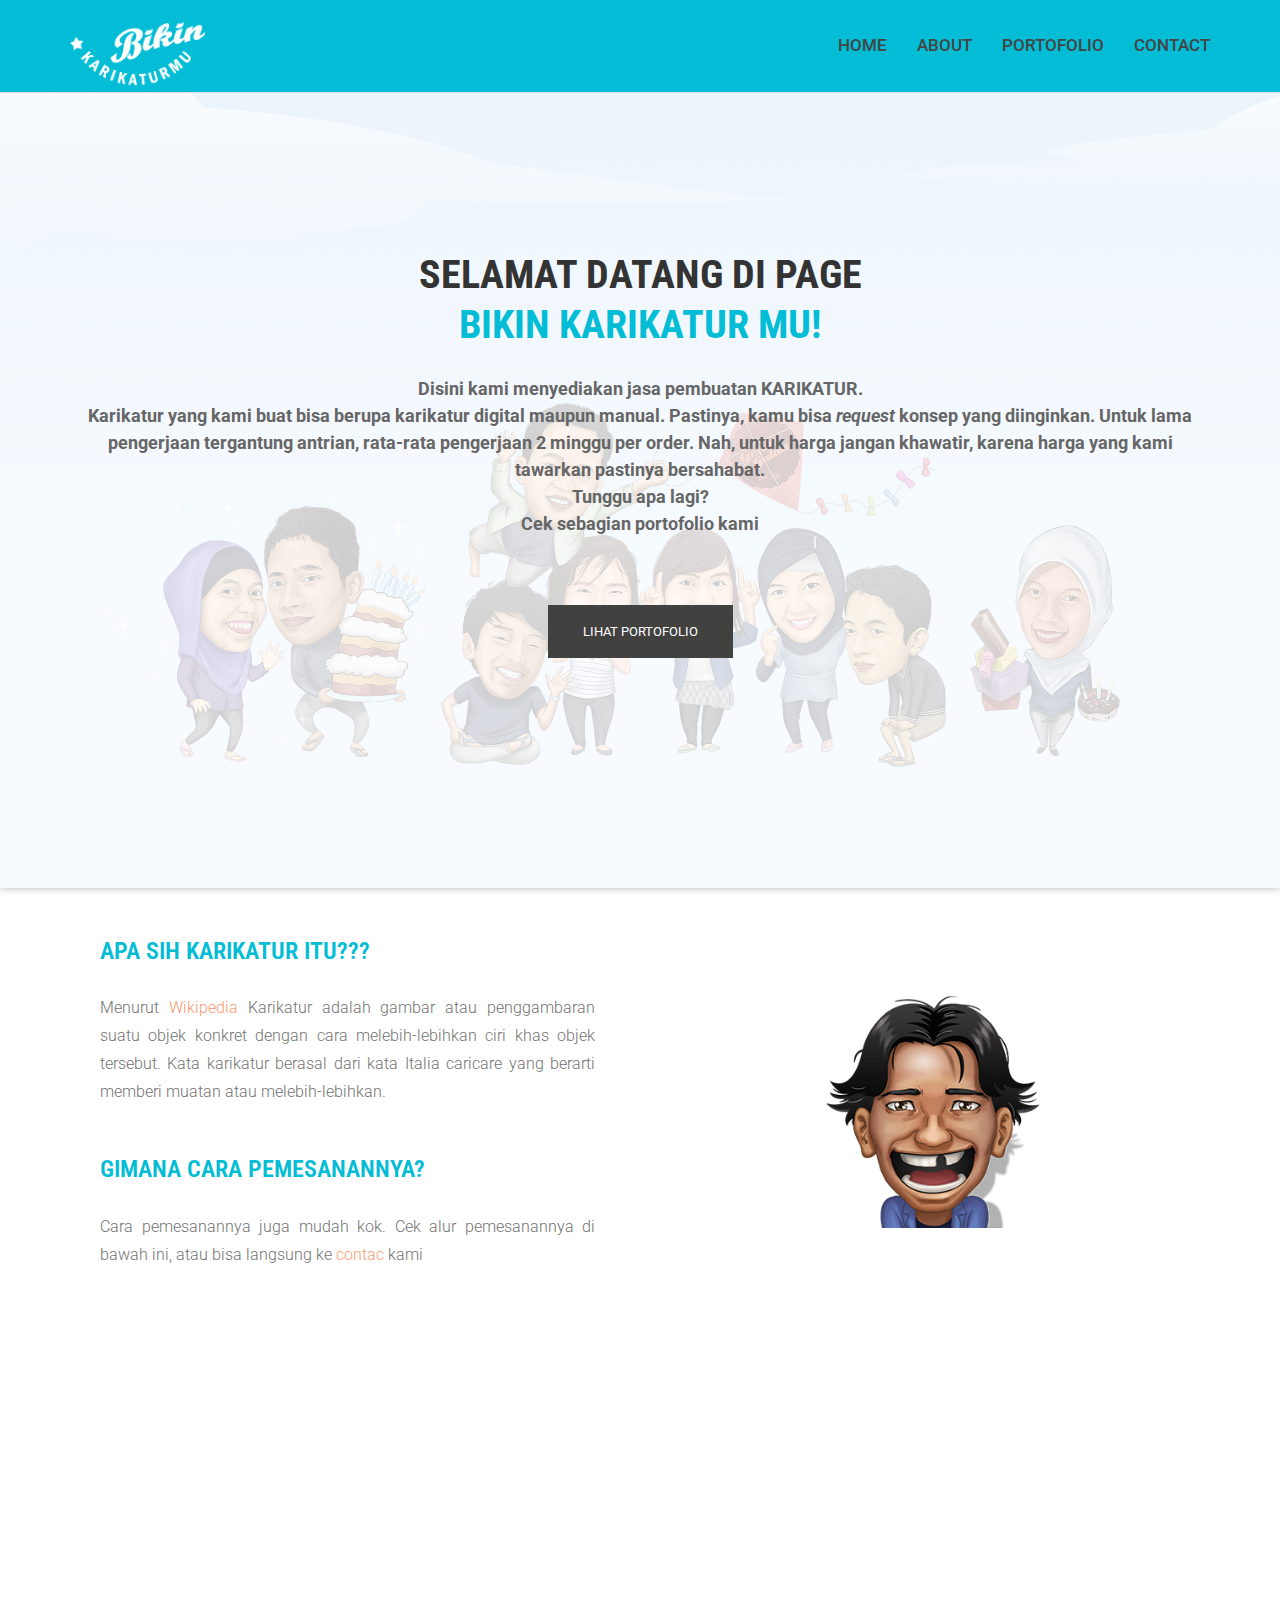
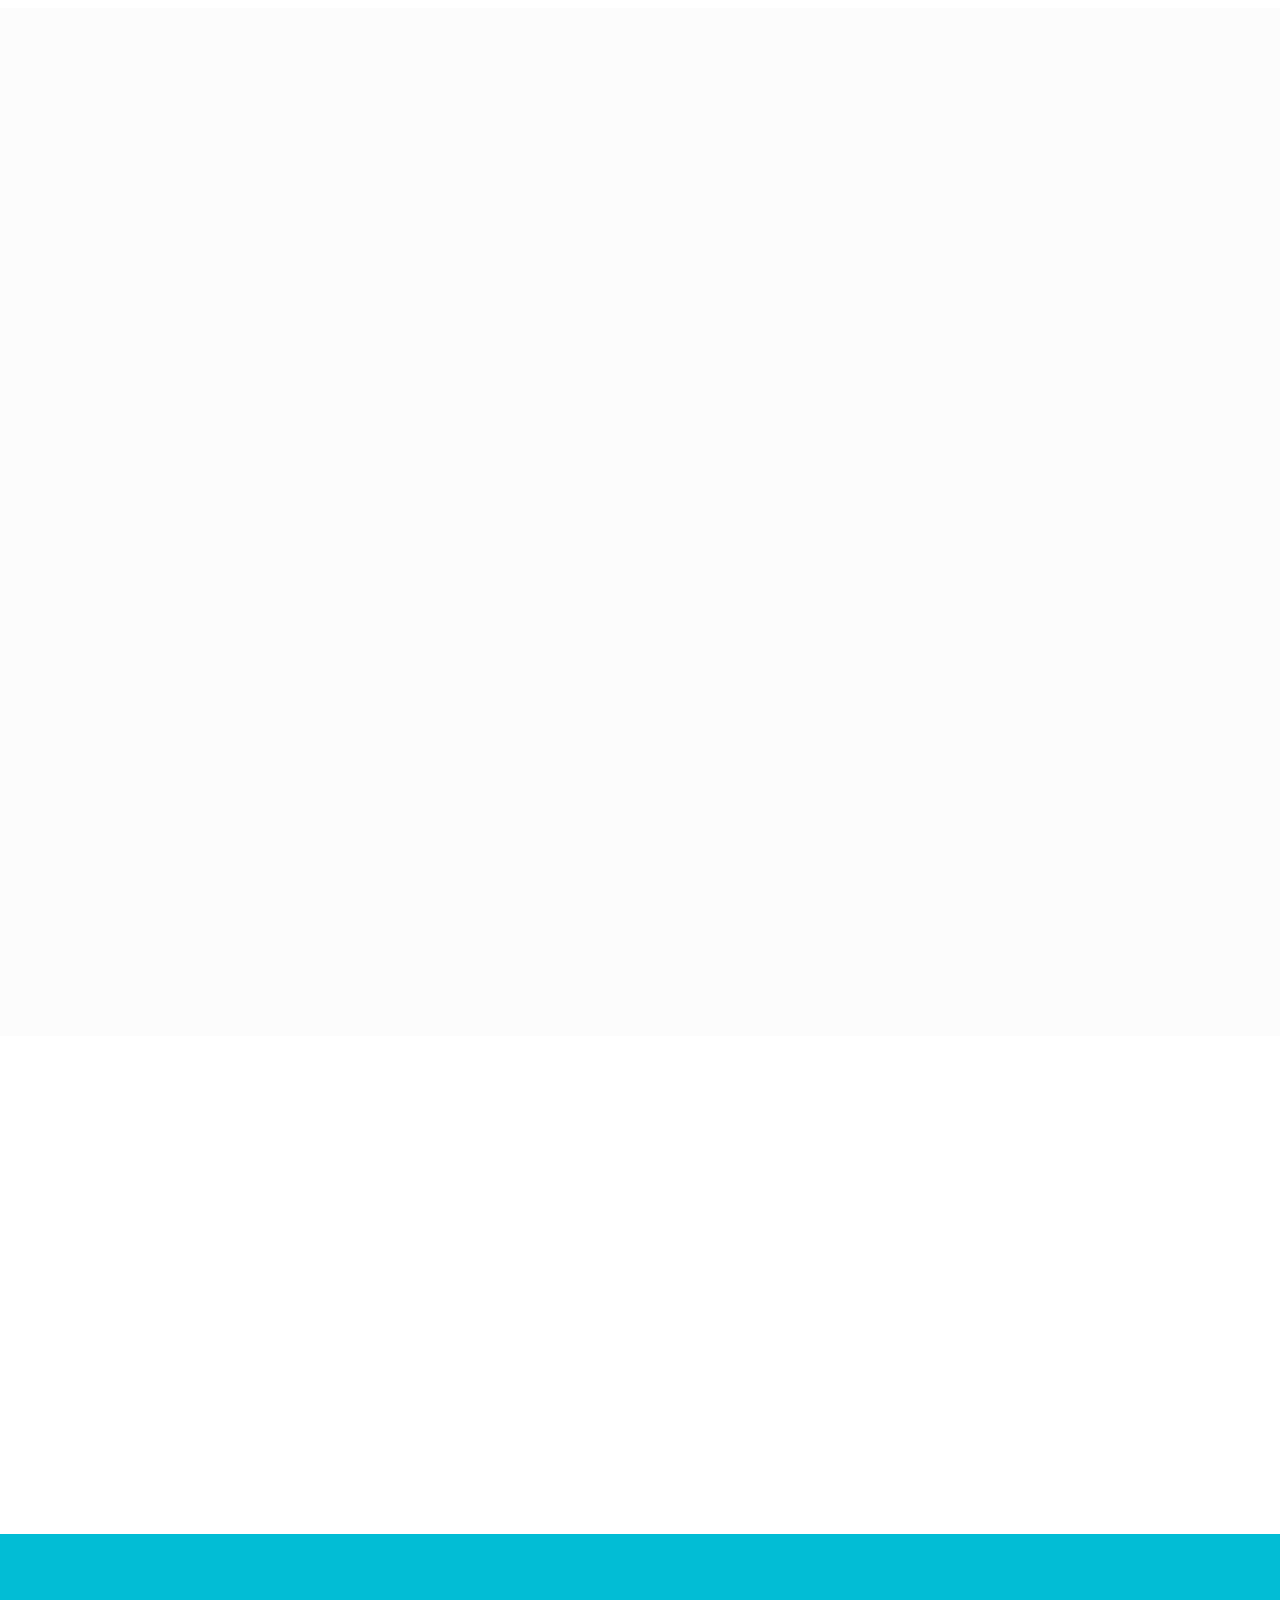
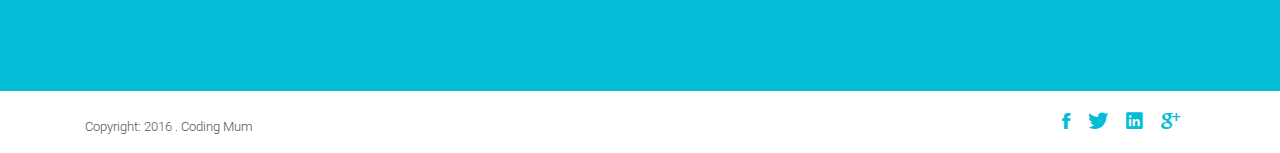
==== index.html @ f16f0b83 "final project" ====
<!DOCTYPE html>
<html class="no-js">

<head>
    <!-- Basic Page Needs
        ================================================== -->
    <meta charset="utf-8">
    <meta http-equiv="Content-Type" content="text/html; charset=utf-8">
    <title>Bikin Karikatur</title>
    <meta name="description" content="">
    <meta name="keywords" content="">
    <meta name="author" content="">
    <!-- Mobile Specific Metas
        ================================================== -->
    <meta name="format-detection" content="telephone=no">
    <meta name="viewport" content="width=device-width, initial-scale=1">

    <!-- Template CSS Files
        ================================================== -->
    <!-- Twitter Bootstrs CSS -->
    <link rel="stylesheet" href="css/bootstrap.min.css">
    <!-- Ionicons Fonts Css -->
    <link rel="stylesheet" href="css/ionicons.min.css">
    <!-- animate css -->
    <link rel="stylesheet" href="css/animate.css">
    <!-- Hero area slider css-->
    <link rel="stylesheet" href="css/slider.css">
    <!-- owl craousel css -->
    <link rel="stylesheet" href="css/owl.carousel.css">
    <link rel="stylesheet" href="css/owl.theme.css">
    <link rel="stylesheet" href="css/jquery.fancybox.css">
    <!-- template main css file -->
    <link rel="stylesheet" href="css/main.css">
    <!-- responsive css -->
    <link rel="stylesheet" href="css/responsive.css">

    <!-- Template Javascript Files
        ================================================== -->
    <!-- modernizr js -->
    <script src="js/vendor/modernizr-2.6.2.min.js"></script>
    <!-- jquery -->
    <script src="js/jquery.min.js"></script>
    <!-- owl carouserl js -->
    <script src="js/owl.carousel.min.js"></script>
    <!-- bootstrap js -->
    <script src="js/bootstrap.min.js"></script>
    <!-- wow js -->
    <script src="js/wow.min.js"></script>
    <!-- slider js -->
    <script src="js/slider.js"></script>
    <script src="js/jquery.fancybox.js"></script>
    <!-- template main js -->
    <script src="js/main.js"></script>
</head>

<body>
    <!--
        ==================================================
        Header Section Start
        ================================================== -->
    <header id="top-bar" class="navbar-fixed-top animated-header">
        <div class="container">

            <div class="navbar-header">

                <!-- responsive nav button -->
                <button type="button" class="navbar-toggle" data-toggle="collapse" data-target=".navbar-collapse">
                    <span class="sr-only">Toggle navigation</span>
                    <span class="icon-bar"></span>
                    <span class="icon-bar"></span>
                    <span class="icon-bar"></span>
                </button>
                <!-- /responsive nav button -->
                <!-- logo -->
                <div class="navbar-brand">
                    <a href="index.html">
                        <img src="images/logo-pth.png" alt="" width="135">
                    </a>
                </div>
                <!-- /logo -->
            </div>
            <!-- main menu -->
            <nav class="collapse navbar-collapse navbar-right" role="navigation">
                <div class="main-menu">
                    <ul class="nav navbar-nav navbar-right">
                        <li><a href="index.html">Home</a></li>
                        <li><a href="about.html">About</a></li>
                        <li><a href="gallery.html">Portofolio</a></li>
                        <li><a href="contact.html">Contact</a></li>
                    </ul>
                </div>
            </nav>
            <!-- /main nav -->
        </div>
    </header>

    <!--
        ==================================================
        Slider Section Start
        ================================================== -->
    <section id="hero-area">
        <div class="container">
            <div class="row">
                <div class="col-md-12 text-center">
                    <div class="block wow fadeInUp" data-wow-delay=".3s">
                        <!-- Slider -->
                        <section class="cd-intro">
                            <h1 class="wow fadeInUp animated cd-headline slide" data-wow-delay=".4s">
                                <span>Selamat Datang di Page </span><br>
                                <span class="cd-words-wrapper">
                                    <b class="is-visible">BIKIN KARIKATUR MU!</b>
                                    
                                </span>
                                </h1>
                        </section>
                        <!-- cd-intro -->
                        <!-- /.slider -->
                        <h2 class="wow fadeInUp animated" data-wow-delay=".6s">
                                  <strong>
                                    Disini kami menyediakan jasa pembuatan KARIKATUR.
                                      <br>
                                      Karikatur yang kami buat bisa berupa karikatur digital maupun manual. Pastinya, kamu bisa <i>request</i> konsep yang diinginkan. Untuk lama pengerjaan tergantung antrian, rata-rata pengerjaan 2 minggu per order. Nah, untuk harga jangan khawatir, karena harga yang kami tawarkan pastinya bersahabat.
                                    <br> 
                                    Tunggu apa lagi? 
                                    <br>
                                    Cek sebagian portofolio kami
                                  </strong>
                                </h2>
                        <a class="btn-lines dark light wow fadeInUp animated smooth-scroll btn btn-default btn-green" data-wow-delay=".9s" href="#works" data-section="#works">Lihat Portofolio</a>
                    </div>
                </div>
            </div>
        </div>
    </section>
    <!--/#main-slider-->
    <!--
            ==================================================
            Slider Section Start
            ================================================== -->
    <section id="about">
        <div class="container">
            <div class="row">
                <div class="col-md-6 col-sm-6">
                    <div class="block wow fadeInLeft" data-wow-delay=".3s" data-wow-duration="500ms">
                        <h2>
                            Apa sih KARIKATUR itu???
                        </h2>
                        <p>
                            Menurut <a href="https://id.wikipedia.org/wiki/Karikatur">Wikipedia</a> Karikatur adalah gambar atau penggambaran suatu objek konkret dengan cara melebih-lebihkan ciri khas objek tersebut. Kata karikatur berasal dari kata Italia caricare yang berarti memberi muatan atau melebih-lebihkan.
                        </p>
                        <br>
                        <h2>
                            Gimana cara pemesanannya?
                        </h2>
                        <p>
                            Cara pemesanannya juga mudah kok. Cek alur pemesanannya di bawah ini, atau bisa langsung ke <a href="contact.html" target="_self"> contac </a>kami
                        </p>
                    </div>
                    <div class="col-sm-12 col-xs-12">
                        <figure class="wow fadeInLeft animated portfolio-item" data-wow-duration="500ms" data-wow-delay="0ms">
                            <div class="img-wrapper">
                                <img src="images/ALUR.jpg" width="1050" class="img-responsive" alt="this is a title">
                                <div class="overlay">
                                    <div class="buttons">
                                        <a rel="" class="fancybox" href="images/alur.png">Perbesar</a>
                                        <a target="_self" href="single-alur.html">Details</a>
                                    </div>
                                </div>
                            </div>

                        </figure>
                    </div>

                    <!--
               =========================
               
               -->
                </div>
                <div class="col-md-6 col-sm-6">
                    <div class="block wow fadeInRight" data-wow-delay=".3s" data-wow-duration="500ms">
                        <img src="images/about/about.jpg" alt="">
                    </div>
                    <div class="block wow fadeInRight" data-wow-delay=".3s" data-wow-duration="500ms">
                        <img src="images/Karikatur%20Irfan.png" alt="">
                    </div>
                </div>
            </div>
        </div>
    </section>
    <!-- /#about -->
    <!--
            ==================================================
            Portfolio Section Start
            ================================================== -->
    <section id="works" class="works">
        <div class="container">
            <div class="section-heading">
                <h1 class="title wow fadeInDown" data-wow-delay=".3s">PORTOFOLIO</h1>
            </div>
            <div class="row">
                <div class="col-sm-4 col-xs-12">
                    <figure class="wow fadeInLeft animated portfolio-item" data-wow-duration="500ms" data-wow-delay="0ms">
                        <div class="img-wrapper">
                            <img src="images/portfolio/item-1.jpg" class="img-responsive" alt="this is a title">
                            <div class="overlay">
                                <div class="buttons">
                                    <a rel="gallery" class="fancybox" href="images/portfolio/item-1.jpg">Perbesar</a>
                                    <a target="_self" href="single-portfolio1.html">Details</a>
                                </div>
                            </div>
                        </div>
                        <figcaption>
                            <h4>
                                Pemesan : <a href="">Budi</a>
                            </h4>
                            <br> Untuk para sahabatku
                        </figcaption>
                    </figure>
                </div>
                <div class="col-sm-4 col-xs-12">
                    <figure class="wow fadeInLeft animated" data-wow-duration="500ms" data-wow-delay="300ms">
                        <div class="img-wrapper">
                            <img src="images/portfolio/item-2.jpg" class="img-responsive" alt="this is a title">
                            <div class="overlay">
                                <div class="buttons">
                                    <a rel="gallery" class="fancybox" href="images/portfolio/item-2.jpg">Perbesar</a>
                                    <a target="_self" href="single-portfolio2.html">Details</a>
                                </div>
                            </div>
                        </div>
                        <figcaption>
                            <h4>
                                Pemesan : <a href=""> Iqbal </a>
                            </h4>
                            <br> Dinner With You
                        </figcaption>
                    </figure>
                </div>
                <div class="col-sm-4 col-xs-12">
                    <figure class="wow fadeInLeft animated" data-wow-duration="500ms" data-wow-delay="300ms">
                        <div class="img-wrapper">
                            <img src="images/portfolio/item-3.jpg" class="img-responsive" alt="">
                            <div class="overlay">
                                <div class="buttons">
                                    <a rel="gallery" class="fancybox" href="images/portfolio/item-3.jpg">Perbesar</a>
                                    <a target="_self" href="single-portfolio3.html">Details</a>
                                </div>
                            </div>
                        </div>
                        <figcaption>
                            <h4>
                                Pemesan : <a href=""> Susanto</a>
                            </h4>
                            <br> Kenangan Kita di Taman Sari
                        </figcaption>
                    </figure>
                </div>
                <div class="col-sm-4 col-xs-12">
                    <figure class="wow fadeInLeft animated" data-wow-duration="500ms" data-wow-delay="600ms">
                        <div class="img-wrapper">
                            <img src="images/portfolio/item-4.jpg" class="img-responsive" alt="">
                            <div class="overlay">
                                <div class="buttons">
                                    <a rel="gallery" class="fancybox" href="images/portfolio/item-4.jpg">Perbesar</a>
                                    <a target="_self" href="single-portfolio4.html">Details</a>
                                </div>
                            </div>
                        </div>
                        <figcaption>
                            <h4>
                                Pemesan : <a href=""> Teti</a>
                            </h4>
                            <br> Hadiah Pernikahan untuk Sahabat ku
                        </figcaption>
                    </figure>
                </div>
                <div class="col-sm-4 col-xs-12">
                    <figure class="wow fadeInLeft animated" data-wow-duration="500ms" data-wow-delay="900ms">
                        <div class="img-wrapper">
                            <img src="images/portfolio/item-5.jpg" class="img-responsive" alt="">
                            <div class="overlay">
                                <div class="buttons">
                                    <a rel="gallery" class="fancybox" href="images/portfolio/item-5.jpg">Perbesar</a>
                                    <a target="_self" href="single-portfolio5.html">Details</a>
                                </div>
                            </div>
                        </div>
                        <figcaption>
                            <h4>
                                Pemesan : <a href=""> Dina</a>
                            </h4>
                            <br> Jalan-jalan
                        </figcaption>
                    </figure>
                </div>
                <div class="col-sm-4 col-xs-12">
                    <figure class="wow fadeInLeft animated" data-wow-duration="500ms" data-wow-delay="1200ms">
                        <div class="img-wrapper">
                            <img src="images/portfolio/item-6.jpg" class="img-responsive" alt="">
                            <div class="overlay">
                                <div class="buttons">
                                    <a rel="gallery" class="fancybox" href="images/portfolio/item-6.jpg">Perbesar</a>
                                    <a target="_self" href="single-portfolio6.html">Details</a>
                                </div>
                            </div>
                        </div>
                        <figcaption>
                            <h4>
                                Pemesan : <a href="">Irfan</a>
                            </h4>
                            <br> Happy 5th Anniversary
                        </figcaption>
                    </figure>
                </div>
            </div>
        </div>
    </section>
    <!-- #works -->
    <!--
            ==================================================
            Portfolio Section Start
            ================================================== -->
    <section id="feature">
        <div class="container">
            <div class="section-heading">
                <h1 class="title wow fadeInDown" data-wow-delay=".3s">Apa yang kamu dapat??</h1>
            </div>
            <div class="row">
                <div class="col-md-4 col-lg-4 col-xs-12">
                    <div class="media wow fadeInUp animated" data-wow-duration="500ms" data-wow-delay="300ms">
                        <div class="media-left">
                            <div class="icon">
                                <i class="ion-images"></i>
                            </div>
                        </div>
                        <div class="media-body">
                            <h4 class="media-heading">SKETSA</h4>
                            <p>Kamu bisa buat karikatur sesuai keinginan mu</p>
                        </div>
                    </div>
                </div>
                <div class="col-md-4 col-lg-4 col-xs-12">
                    <div class="media wow fadeInDown animated" data-wow-duration="500ms" data-wow-delay="600ms">
                        <div class="media-left">
                            <div class="icon">
                                <i class="ion-checkmark"></i>
                            </div>
                        </div>
                        <div class="media-body">
                            <h4 class="media-heading">REVISI</h4>
                            <p>Kamu bisa revisi sebanyak 2x</p>
                        </div>
                    </div>
                </div>
                <div class="col-md-4 col-lg-4 col-xs-12">
                    <div class="media wow fadeInDown animated" data-wow-duration="500ms" data-wow-delay="900ms">
                        <div class="media-left">
                            <div class="icon">
                                <i class="ion-ribbon-b"></i>
                            </div>
                        </div>
                        <div class="media-body">
                            <h4 class="media-heading">Kualitas</h4>
                            <p>Dibuat dengan kualitas terbaik</p>
                        </div>
                    </div>
                </div>
                <div class="col-md-4 col-lg-4 col-xs-12">
                    <div class="media wow fadeInDown animated" data-wow-duration="500ms" data-wow-delay="1200ms">
                        <div class="media-left">
                            <div class="icon">
                                <i class="ion-android-car"></i>
                            </div>
                        </div>
                        <div class="media-body">
                            <h4 class="media-heading">KIRIM</h4>
                            <p>Kami siap unt pengiriman luar kota *by request</p>
                        </div>
                    </div>
                </div>
                <div class="col-md-4 col-lg-4 col-xs-12">
                    <div class="media wow fadeInDown animated" data-wow-duration="500ms" data-wow-delay="1500ms">
                        <div class="media-left">
                            <div class="icon">
                                <i class="ion-social-usd-outline"></i>
                            </div>
                        </div>
                        <div class="media-body">
                            <h4 class="media-heading">Hemat</h4>
                            <p>Kami menawarkan dengan harga yang terjangkau</p>
                        </div>
                    </div>
                </div>
                <div class="col-md-4 col-lg-4 col-xs-12">
                    <div class="media wow fadeInDown animated" data-wow-duration="500ms" data-wow-delay="1800ms">
                        <div class="media-left">
                            <div class="icon">
                                <i class="ion-happy-outline"></i>
                            </div>
                        </div>
                        <div class="media-body">
                            <h4 class="media-heading">HAPPY</h4>
                            <p>Dan, yang jelas kamu bakalan puas dan senang </p>
                        </div>
                    </div>
                </div>
            </div>
        </div>
    </section>
    <!-- /#feature -->

    <!--
            ==================================================
            Call To Action Section Start
            ================================================== -->
    <section id="call-to-action">
        <div class="container">
            <div class="row">
                <div class="col-md-12">
                    <div class="block">
                        <h2 class="title wow fadeInDown" data-wow-delay=".3s" data-wow-duration="500ms">Masih Bingung?</h2>
                        <a href="contact.html" class="btn btn-default btn-contact wow fadeInDown" data-wow-delay=".7s" data-wow-duration="500ms">Hubungi Kami</a>
                    </div>
                </div>
            </div>
        </div>
    </section>
    <!--
            ==================================================
            Footer Section Start
            ================================================== -->
    <footer id="footer">
        <div class="container">
            <div class="col-md-8">
                <p class="copyright">Copyright: <span>2016</span> . Coding Mum </p>
            </div>
            <div class="col-md-4">
                <!-- Social Media -->
                <ul class="social">
                    <li>
                        <a href="#" class="Facebook">
                            <i class="ion-social-facebook"></i>
                        </a>
                    </li>
                    <li>
                        <a href="#" class="Twitter">
                            <i class="ion-social-twitter"></i>
                        </a>
                    </li>
                    <li>
                        <a href="#" class="Linkedin">
                            <i class="ion-social-linkedin"></i>
                        </a>
                    </li>
                    <li>
                        <a href="#" class="Google Plus">
                            <i class="ion-social-googleplus"></i>
                        </a>
                    </li>
                </ul>
            </div>
        </div>
    </footer>
    <!-- /#footer -->

</body>

</html>
---- css/slider.css ----
/* -------------------------------- 

Primary style

-------------------------------- */


.cd-words-wrapper {
  display: inline-block;
  position: relative;
  text-align: left;
}
.cd-words-wrapper b {
  display: inline-block;
  position: absolute;
  white-space: nowrap;
  left: 0;
  top: 0;
}
.cd-words-wrapper b.is-visible {
  position: relative;
}
.no-js .cd-words-wrapper b {
  opacity: 0;
}
.no-js .cd-words-wrapper b.is-visible {
  opacity: 1;
}


xslide 

-------------------------------- */
.cd-headline.slide span {
  display: inline-block;
  padding: .2em 0;
}
.cd-headline.slide .cd-words-wrapper {
  overflow: hidden;
  vertical-align: top;
  width: auto!important;
}
.cd-headline.slide b {
  opacity: 0;
  top: .2em;
}
.cd-headline.slide b.is-visible {
  top: 0;
  opacity: 1;
  -webkit-animation: slide-in 0.6s;
  -moz-animation: slide-in 0.6s;
  animation: slide-in 0.6s;
}
.cd-headline.slide b.is-hidden {
  -webkit-animation: slide-out 0.6s;
  -moz-animation: slide-out 0.6s;
  animation: slide-out 0.6s;
}

@-webkit-keyframes slide-in {
  0% {
    opacity: 0;
    -webkit-transform: translateY(-100%);
  }
  60% {
    opacity: 1;
    -webkit-transform: translateY(20%);
  }
  100% {
    opacity: 1;
    -webkit-transform: translateY(0);
  }
}
@-moz-keyframes slide-in {
  0% {
    opacity: 0;
    -moz-transform: translateY(-100%);
  }
  60% {
    opacity: 1;
    -moz-transform: translateY(20%);
  }
  100% {
    opacity: 1;
    -moz-transform: translateY(0);
  }
}
@keyframes slide-in {
  0% {
    opacity: 0;
    -webkit-transform: translateY(-100%);
    -moz-transform: translateY(-100%);
    -ms-transform: translateY(-100%);
    -o-transform: translateY(-100%);
    transform: translateY(-100%);
  }
  60% {
    opacity: 1;
    -webkit-transform: translateY(20%);
    -moz-transform: translateY(20%);
    -ms-transform: translateY(20%);
    -o-transform: translateY(20%);
    transform: translateY(20%);
  }
  100% {
    opacity: 1;
    -webkit-transform: translateY(0);
    -moz-transform: translateY(0);
    -ms-transform: translateY(0);
    -o-transform: translateY(0);
    transform: translateY(0);
  }
}
@-webkit-keyframes slide-out {
  0% {
    opacity: 1;
    -webkit-transform: translateY(0);
  }
  60% {
    opacity: 0;
    -webkit-transform: translateY(120%);
  }
  100% {
    opacity: 0;
    -webkit-transform: translateY(100%);
  }
}
@-moz-keyframes slide-out {
  0% {
    opacity: 1;
    -moz-transform: translateY(0);
  }
  60% {
    opacity: 0;
    -moz-transform: translateY(120%);
  }
  100% {
    opacity: 0;
    -moz-transform: translateY(100%);
  }
}
@keyframes slide-out {
  0% {
    opacity: 1;
    -webkit-transform: translateY(0);
    -moz-transform: translateY(0);
    -ms-transform: translateY(0);
    -o-transform: translateY(0);
    transform: translateY(0);
  }
  60% {
    opacity: 0;
    -webkit-transform: translateY(120%);
    -moz-transform: translateY(120%);
    -ms-transform: translateY(120%);
    -o-transform: translateY(120%);
    transform: translateY(120%);
  }
  100% {
    opacity: 0;
    -webkit-transform: translateY(100%);
    -moz-transform: translateY(100%);
    -ms-transform: translateY(100%);
    -o-transform: translateY(100%);
    transform: translateY(100%);
  }
}
/* --------------------------------
---- css/main.css ----
@import url(http://fonts.googleapis.com/css?family=Roboto:400,300,100,500,700);
@import url(http://fonts.googleapis.com/css?family=Roboto+Condensed:400,300,700);
@import url(http://fonts.googleapis.com/css?family=Glegoo);
body {
    font-family: 'Roboto', sans-serif;
}

h1,
h2,
h3,
h4,
h5,
h6 {
    font-family: 'Roboto Condensed', sans-serif;
}

p {
    text-align: justify;
    font-family: 'Roboto', sans-serif;
    line-height: 22px;
    font-size: 16px;
    font-weight: 300;
}

.portfolio-content p {
    text-align: center;
}

ul {
    padding-left: 0;
}

ul li {
    list-style: none;
}

h2 {
    font-size: 26px;
}

a:hover {
    text-decoration: none;
}

.section-heading {
    text-align: center;
    margin-bottom: 65px;
}

.section-heading p {
    font-size: 14px;
    font-weight: 300;
    color: #727272;
    line-height: 20px;
}

.title {
    font-size: 30px;
    line-height: 1.1;
    font-weight: 300;
    color: #333;
    text-transform: uppercase;
    margin-bottom: 20px;
    color: #02bdd5;
}

.subtitle {
    font-size: 24px;
    font-weight: 600;
    margin-bottom: 18px;
    text-transform: uppercase;
    color: #02bdd5;
}

.subtitle-des {
    color: #727272;
    font-size: 14px;
    margin-bottom: 35px;
    font-weight: 300;
}

.pages {
    padding: 80px 0 40px;
}

.moduler {
    padding: 140px 0;
}

.navbar-default .navbar-nav > li > a:hover {
    color: #02bdd5;
}

.navbar.navbar-default {
    border: 0;
    border-radius: 0;
    margin-bottom: 0;
}

.navbar.navbar-default .navbar-toggle {
    margin-top: 32px;
}

.navbar-header .navbar-brand {
    padding: 2px 0;
}

.navbar-header .navbar-brand a {
    height: auto;
    display: inline-block;
    margin-bottom: 5px;
}

.navbar-inverse .navbar-toggle:focus,
.navbar-inverse .navbar-toggle {
    background: #444;
}

#top-bar {
    background: #02bdd5;
    color: #fff;
    -webkit-transition: all 0.2s ease-out 0s;
    transition: all 0.2s ease-out 0s;
    padding: 20px 0;
    -webkit-box-shadow: 0 0 3px 0 rgba(0, 0, 0, 0.1);
    box-shadow: 0 0 3px 0 rgba(0, 0, 0, 0.1);
    border-bottom: 1px solid #dedede;
}

#top-bar .navbar-nav > li > a:hover {
    background: transparent;
}

#top-bar.animated-header {
    padding: 20px 0;
    background: #02bdd5;
    box-shadow: none;
}

#top-bar .main-menu li > a {
    color: #444;
}

#top-bar .main-menu li {
    position: relative;
}

#top-bar .main-menu li a {
    font-size: 17px;
    font-weight: 500;
    border-bottom: 2px solid transparent;
    -webkit-transition: .3s all;
    -o-transition: .3s all;
    transition: .3s all;
    text-transform: uppercase;
}

#top-bar .main-menu li a:hover {
    /*color: #02bdd5;*/
    color: #fff;
}

.navbar-custom .nav li > a {
    position: relative;
    color: #000;
}

#hero-area {
    background: url('../images/slide.jpg') no-repeat 50%;
    background-size: cover;
    background-attachment: fixed;
    padding: 230px 0;
    color: #fff;
    box-shadow: 0 0 8px rgba(0, 0, 0, 0.3);
    position: relative;
}

#hero-area:before {
    content: '';
    z-index: 9;
    background: rgba(255, 255, 255, 0.78);
    position: absolute;
    top: 0;
    left: 0;
    right: 0;
    bottom: 0;
}

#hero-area .block {
    position: relative;
    z-index: 999;
}

#hero-area h1 {
    font-size: 40px;
    line-height: 50px;
    color: #333;
    font-weight: 700;
    margin-bottom: 15px;
    text-transform: uppercase;
}

#hero-area h2 {
    font-size: 18px;
    font-weight: 300;
    margin-bottom: 38px;
    line-height: 27px;
    color: #666;
    font-family: 'Roboto', sans-serif;
    margin-top: 25px;
}

#hero-area .btn {
    background: #414140;
    border: none;
    color: #fff;
    padding: 20px 35px;
    margin-top: 30px;
    font-size: 16px;
    font-size: 13px;
    line-height: 1em;
    text-transform: uppercase;
    letter-spacing: normal;
    border-radius: 0;
}

#call-to-action {
    background: #02bdd5;
    background-size: cover;
    background-attachment: fixed;
    padding: 10px 0;
    text-align: center;
    position: relative;
    color: #fff;
}

#call-to-action .block {
    position: relative;
    z-index: 99;
    color: #fff;
}

#call-to-action .block h2 {
    margin-bottom: 15px;
    color: #fff;
}

#call-to-action .block p {
    font-size: 15px;
    font-weight: 300;
    font-family: 'Roboto', sans-serif;
    margin-top: 20px;
}

#call-to-action .block .btn-contact {
    background: #fff;
    border: none;
    color: #02bdd5;
    padding: 16px 35px;
    margin-top: 20px;
    font-size: 12px;
    letter-spacing: 2px;
    text-transform: uppercase;
    border-radius: 0;
}

#call-to-action .block .btn-contact i {
    margin-right: 10px;
}

#about {
    padding: 10px 0;
}

#about .block {
    padding: 20px 30px 0 30px;
}

#about .block h2 {
    font-size: 24px;
    font-weight: 600;
    margin-bottom: 30px;
    text-transform: uppercase;
    color: #02bdd5;
}

#about .block p {
    text-align: justify;
    color: #727272;
    font-size: 16px;
    line-height: 28px;
    margin-bottom: 3 5px;
}

#about .block img {
    max-width: 100%;
}

.works {
    padding: 10px 0;
    background: #FCFCFC;
}

.works .block {
    position: relative;
    z-index: 99;
}

.works .block:hover .img-overly .overly {
    opacity: 1;
}

.works .block h4 {
    padding: 20px 15px;
    margin-top: 0;
    color: #666;
}

.works .block .img-overly {
    position: relative;
    background: rgba(0, 0, 0, 0.85);
}

.works .block .img-overly img {
    border-radius: 0;
}

.works .block .img-overly .overly {
    background: rgba(57, 181, 74, 0.9);
    position: absolute;
    top: 0;
    right: 0;
    left: 0;
    bottom: 0;
    opacity: 0;
    -webkit-transition: .3s all;
    -o-transition: .3s all;
    transition: .3s all;
}

.works .block .img-overly .overly a {
    position: absolute;
    top: 45%;
    left: 22%;
}

.works .block .img-overly .overly a i {
    font-size: 30px;
    color: #fff;
}

figure {
    background: #fff;
    margin-bottom: 45px;
    box-shadow: 0 2px 5px 0 rgba(0, 0, 0, 0.04), 0 2px 10px 0 rgba(0, 0, 0, 0.06);
}

figure .img-wrapper {
    position: relative;
    overflow: hidden;
}

figure img {
    -webkit-transform: scale3d(1, 1, 1);
    transform: scale3d(1, 1, 1);
    -webkit-transition: -webkit-transform 400ms;
    transition: transform 400ms;
}

figure:hover img {
    -webkit-transform: scale3d(1.2, 1.2, 1);
    transform: scale3d(1.2, 1.2, 1);
}

figure:hover .overlay {
    opacity: 1;
}

figure:hover .overlay .buttons a {
    -webkit-transform: scale3d(1, 1, 1);
    transform: scale3d(1, 1, 1);
}

figure .overlay {
    position: absolute;
    top: 0;
    left: 0;
    right: 0;
    bottom: 0;
    padding: 10px;
    text-align: center;
    background: rgba(0, 0, 0, 0.7);
    opacity: 0;
    -webkit-transition: opacity 400ms;
    transition: opacity 400ms;
}

figure .overlay a {
    display: inline-block;
    color: #fff;
    padding: 10px 23px;
    line-height: 1;
    border: 1px solid #fff;
    border-radius: 0px;
    margin: 4px;
    -webkit-transform: scale3d(0, 0, 0);
    transform: scale3d(0, 0, 0);
    -webkit-transition: all 400ms;
    transition: all 400ms;
}

figure .overlay a:hover {
    text-decoration: none;
}

figure .overlay:hover a {
    -webkit-transform: scale3d(1, 1, 1);
    transform: scale3d(1, 1, 1);
}

figure .buttons {
    position: absolute;
    top: 45%;
    left: 24%;
}

figure figcaption {
    padding: 20px 25px;
    margin-top: 0;
    color: #666;
}

figure figcaption h4 {
    margin: 0;
    color: #02bdd5;
}


/*
figure figcaption h4 a {
    color: #02bdd5;
}
*/

figure figcaption p {
    font-size: 14px;
    margin-bottom: 0;
    margin-top: 5px;
}

#feature {
    padding: 20px 0;
}

#feature .media {
    margin: 0px 0 70px 0;
}

#feature .media .media-left {
    padding-right: 25px;
}

#feature h3 {
    color: #000;
    font-size: 18px;
    text-transform: uppercase;
    text-align: center;
    margin-bottom: 20px;
    margin: 0px 0px 15px;
    font-weight: 400;
}

#feature p {
    line-height: 25px;
    font-size: 14px;
    color: #777777;
}

#feature .icon {
    text-decoration: none;
    color: #fff;
    background-color: #02bdd5;
    height: 100px;
    text-align: center;
    width: 100px;
    font-size: 50px;
    line-height: 100px;
    overflow: hidden;
    -webkit-border-radius: 50%;
    -moz-border-radius: 50%;
    -ms-border-radius: 50%;
    -o-border-radius: 50%;
    text-shadow: #00a4ba 1px 1px, #00a4ba 2px 2px, #00a4ba 3px 3px, #00a4ba 4px 4px, #00a4ba 5px 5px, #00a4ba 6px 6px, #00a4ba 7px 7px, #00a4ba 8px 8px, #00a4ba 9px 9px, #00a4ba 10px 10px, #00a4ba 11px 11px, #00a4ba 12px 12px, #00a4ba 13px 13px, #00a4ba 14px 14px, #00a4ba 15px 15px, #00a4ba 16px 16px, #00a4ba 17px 17px, #00a4ba 18px 18px, #00a4ba 19px 19px, #00a4ba 20px 20px, #00a4ba 21px 21px, #00a4ba 22px 22px, #00a4ba 23px 23px, #00a4ba 24px 24px, #00a4ba 25px 25px, #00a4ba 26px 26px, #00a4ba 27px 27px, #00a4ba 28px 28px, #00a4ba 29px 29px, #00a4ba 30px 30px, #00a4ba 31px 31px, #00a4ba 32px 32px, #00a4ba 33px 33px, #00a4ba 34px 34px, #00a4ba 35px 35px, #00a4ba 36px 36px, #00a4ba 37px 37px, #00a4ba 38px 38px, #00a4ba 39px 39px, #00a4ba 40px 40px, #00a4ba 41px 41px, #00a4ba 42px 42px, #00a4ba 43px 43px, #00a4ba 44px 44px, #00a4ba 45px 45px, #00a4ba 46px 46px, #00a4ba 47px 47px, #00a4ba 48px 48px, #00a4ba 49px 49px, #00a4ba 50px 50px, #00a4ba 51px 51px, #00a4ba 52px 52px, #00a4ba 53px 53px, #00a4ba 54px 54px, #00a4ba 55px 55px, #00a4ba 56px 56px, #00a4ba 57px 57px, #00a4ba 58px 58px, #00a4ba 59px 59px, #00a4ba 60px 60px, #00a4ba 61px 61px, #00a4ba 62px 62px, #00a4ba 63px 63px, #00a4ba 64px 64px, #00a4ba 65px 65px, #00a4ba 66px 66px, #00a4ba 67px 67px, #00a4ba 68px 68px, #00a4ba 69px 69px, #00a4ba 70px 70px, #00a4ba 71px 71px, #00a4ba 72px 72px, #00a4ba 73px 73px, #00a4ba 74px 74px, #00a4ba 75px 75px, #00a4ba 76px 76px, #00a4ba 77px 77px, #00a4ba 78px 78px, #00a4ba 79px 79px, #00a4ba 80px 80px, #00a4ba 81px 81px, #00a4ba 82px 82px, #00a4ba 83px 83px, #00a4ba 84px 84px, #00a4ba 85px 85px, #00a4ba 86px 86px, #00a4ba 87px 87px, #00a4ba 88px 88px, #00a4ba 89px 89px, #00a4ba 90px 90px, #00a4ba 91px 91px, #00a4ba 92px 92px, #00a4ba 93px 93px, #00a4ba 94px 94px, #00a4ba 95px 95px, #00a4ba 96px 96px, #00a4ba 97px 97px, #00a4ba 98px 98px, #00a4ba 99px 99px, #00a4ba 100px 100px;
}

#contact-section {
    padding: 90px 0;
}

#contact-section .contact-form {
    margin-top: 42px;
}

#contact-section .contact-form .btn-send {
    margin-top: 35px;
    color: #fff;
    outline: none;
    background: #02bdd5;
}

#contact-section .contact-form .btn-send:hover {
    border: 1px solid #02bdd5;
}

#contact-section input {
    display: block;
    height: 40px;
    padding: 6px 12px;
    font-size: 13px;
    line-height: 1.428571429;
    background-color: #fff;
    background-image: none;
    border: 1px solid #ccc;
    border-radius: 4px;
    -webkit-box-shadow: inset 0 1px 1px rgba(0, 0, 0, 0.075);
    box-shadow: inset 0 1px 1px rgba(0, 0, 0, 0.075);
    -webkit-transition: border-color ease-in-out 0.15s, box-shadow ease-in-out 0.15s;
    -o-transition: border-color ease-in-out 0.15s, box-shadow ease-in-out 0.15s;
    transition: border-color ease-in-out 0.15s, box-shadow ease-in-out 0.15s;
    border-radius: 1px;
    border: 1px solid rgba(111, 121, 122, 0.3);
    box-shadow: none;
    -webkit-box-shadow: none;
}

#contact-section textarea {
    display: block;
    border-radius: 0;
    width: 100%;
    padding: 6px 12px;
    font-size: 14px;
    line-height: 1.42857143;
    color: #555555;
    background-color: #ffffff;
    background-image: none;
    border: 1px solid #cccccc;
    box-shadow: none;
    -webkit-transition: border-color ease-in-out 0.15s, box-shadow ease-in-out 0.15s;
    -o-transition: border-color ease-in-out 0.15s, box-shadow ease-in-out 0.15s;
    transition: border-color ease-in-out 0.15s, box-shadow ease-in-out 0.15s;
}

#contact-section .address,
#contact-section .email,
#contact-section .phone {
    text-align: center;
    background: #F7F7F7;
    padding: 20px 0 40px 0;
    margin-bottom: 20px;
}

#contact-section .address i,
#contact-section .email i,
#contact-section .phone i {
    font-size: 45px;
    color: #02bdd5;
}

#contact-section .address h5,
#contact-section .email h5,
#contact-section .phone h5 {
    font-size: 16px;
    line-height: 1.4;
}

#contact-section .address-details {
    padding-top: 70px;
}

#map-canvas {
    width: 100%;
    height: 350px;
    background-color: #CCC;
}

#footer {
    background: #fff;
    padding: 15px 0;
    color: #555;
}

#footer .copyright {
    font-size: 13px;
    margin-bottom: 0;
    margin-top: 10px;
}

#footer .copyright a {
    color: #02bdd5;
}

#footer .social {
    text-align: right;
    margin-bottom: 0;
}

#footer .social li {
    display: inline-block;
    margin-right: 15px;
}

#footer .social li a {
    font-size: 22px;
    color: #02bdd5;
}

.cd-headline.slide .cd-words-wrapper {
    color: #02bdd5;
}

ul.social-icons {
    height: auto;
    overflow: hidden;
    list-style: none !important;
    margin-bottom: 10px;
}

ul.social-icons li {
    float: none;
    display: inline-block;
    height: 36px;
}

#copyright a:hover,
#copyright nav .menu li a:hover {
    color: #e4e4e4!important;
}

#copyright a,
#copyright a:hover {
    text-decoration: none;
}

.global-page-header {
    background-attachment: fixed;
    background-size: cover;
    padding: 120px 0 25px 0;
    position: relative;
    /*
    background: #02bdd5; */
    color: #fff;
}

.global-page-header h2 {
    font-size: 42px;
    font-weight: bold;
    color: #000;
    text-transform: uppercase;
}

.global-page-header .breadcrumb {
    background: none;
    font-size: 16px;
    padding: 8px 0;
}

.global-page-header .breadcrumb .active {
    /*color: #fff;*/
    color: #000;
}

.global-page-header .breadcrumb li a {
    /*color: #fff;*/
    color: #000;
}

.global-page-header .block {
    position: relative;
    z-index: 99;
    text-align: center;
}

#product-showcase-banner {
    padding-top: 160px;
}

#product-showcase-banner .block {
    padding: 20px 0 20px 50px;
}

#product-showcase-banner .block h2 {
    font-size: 40px;
    color: #02bdd5;
    margin-bottom: 20px;
    margin-top: 0;
}

#product-showcase-banner .block p {
    color: #666;
    line-height: 25px;
}

#product-showcase-banner .block .buttons {
    margin-top: 25px;
}

#product-showcase-banner .block .buttons .btn {
    color: #fff;
    border: none;
    padding: 12px 40px;
    -webkit-transition: .2s all;
    -o-transition: .2s all;
    transition: .2s all;
    letter-spacing: 2px;
    font-size: 15px;
}

#product-showcase-banner .block .buttons .btn-demo {
    background: #5abd4f;
    margin-right: 8px;
    border-bottom: 3px solid #429E38;
}

#product-showcase-banner .block .buttons .btn-demo:hover {
    background: #429E38;
}

#product-showcase-banner .block .buttons .btn-buy {
    background: #00AEDA;
    border-bottom: 3px solid #0190B5;
}

#product-showcase-banner .block .buttons .btn-buy:hover {
    background: #0190B5;
}

#product-showcase-banner .block .buttons .btn-buy span {
    margin-right: 8px;
    font-weight: bold;
}

#product-description {
    padding-top: 80px;
}

#product-description .block {
    height: 400px;
    overflow: hidden;
    margin-top: 35px;
    border-bottom: 1px solid #dedede;
    padding-top: 30px;
    position: relative;
    webkit-transform: translateZ(0);
    -moz-transform: translateZ(0);
    -ms-transform: translateZ(0);
    -o-transform: translateZ(0);
    transform: translateZ(0);
}

#product-description .block:hover img {
    -webkit-transform: translateY(20px);
    -moz-transform: translateY(20px);
    -ms-transform: translateY(20px);
    -o-transform: translateY(20px);
    transform: translateY(20px);
}

#product-description .block img {
    position: absolute;
    top: 10px;
    left: 0;
    -webkit-transform: translateY(60px);
    -moz-transform: translateY(60px);
    -ms-transform: translateY(60px);
    -o-transform: translateY(60px);
    transform: translateY(60px);
    -webkit-transition: -webkit-transform 0.35s cubic-bezier(0.645, 0.045, 0.355, 1);
    -moz-transition: -moz-transform 0.35s cubic-bezier(0.645, 0.045, 0.355, 1);
    -o-transition: -o-transform 0.35s cubic-bezier(0.645, 0.045, 0.355, 1);
    transition: transform 0.35s cubic-bezier(0.645, 0.045, 0.355, 1);
}

#product-description .block .content {
    width: 60%;
    padding-top: 70px;
}

#product-description .block .content h3 {
    font-size: 32px;
    color: #5c5c5c;
}

#product-description .block .content p {
    color: #787f8c;
    line-height: 25px;
}

#related-items {
    padding: 60px 0 110px;
}

#related-items .title {
    border-bottom: 1px solid #dedede;
    padding: 10px 0;
    margin: 5px 15px 30px 15px;
    text-align: left;
    color: #777;
}

#related-items .product-details {
    margin-bottom: 0;
}

#related-items .block {
    position: relative;
    background: #fff;
    margin-bottom: 45px;
    box-shadow: 0 0px 1px rgba(0, 0, 0, 0.14);
}

#related-items .block:hover .img-overly .overly {
    opacity: 1;
}

#related-items .block h4 {
    padding: 20px 15px;
    margin-top: 0;
    color: #666;
}

#related-items .block h4 span {
    float: right;
    color: #02bdd5;
}

#related-items .block .img-overly {
    position: relative;
    background: rgba(0, 0, 0, 0.85);
}

#related-items .block .img-overly img {
    border-radius: 0;
}

#related-items .block .img-overly .overly {
    background: rgba(57, 181, 74, 0.9);
    position: absolute;
    top: 0;
    right: 0;
    left: 0;
    bottom: 0;
    opacity: 0;
    -webkit-transition: .3s all;
    -o-transition: .3s all;
    transition: .3s all;
}

#related-items .block .img-overly .overly a {
    position: absolute;
    top: 45%;
    left: 45%;
}

#related-items .block .img-overly .overly a i {
    font-size: 30px;
    color: #fff;
}

.service-page .service-parts .block {
    margin-bottom: 40px;
    text-align: center;
}

.service-page .service-parts .block i {
    font-size: 35px;
    color: #02bdd5;
}

.service-page .service-parts .block p {
    padding: 0 8px;
    font-size: 14px;
    color: #777;
    line-height: 1.7;
}

.works.service-page figure .buttons {
    position: absolute;
    top: 45%;
    left: 13%;
}

#clients {
    padding: 30px 0 60px;
}

#clients .owl-carousel .owl-item img {
    display: block;
    width: 100%;
    -webkit-transform-style: preserve-3d;
}

#clients .owl-carousel .owl-item {
    margin-right: 10px;
}

.works-fit {
    padding: 40px 0;
}

.works-fit figure .buttons {
    left: 14%;
}

.fancybox-close {
    background: url("../images/icons/close.png") no-repeat scroll 0 0 transparent;
    height: 50px;
    right: 0;
    top: 0;
    width: 50px;
}

.fancybox-next span {
    background: url("../images/icons/right.png") no-repeat scroll center center #009ee3;
    height: 50px;
    width: 50px;
    right: 0;
}

.fancybox-prev span {
    background: url("../images/icons/left.png") no-repeat scroll center center #009ee3;
    height: 50px;
    width: 50px;
    left: 0;
}

.fancybox-title h3 {
    font-size: 15px;
    margin: 0;
}

.fancybox-title {
    padding: 15px 8px;
}

.wrapper_404 h1 {
    font-size: 200px;
    color: #02bdd5;
    line-height: 1;
}

.wrapper_404 h2 {
    font-size: 50px;
    margin-top: 0;
}

.wrapper_404 .btn-home {
    background: #414141;
    border: none;
    color: #fff;
    padding: 20px 35px;
    margin-top: 10px;
    font-size: 16px;
    font-size: 13px;
    line-height: 1em;
    text-transform: uppercase;
    letter-spacing: normal;
    border-radius: 0;
}

.company-description {
    margin-top: 80px;
}

.company-description .block h3 {
    margin-top: 0;
}

.company-description .block p {
    color: #727272;
}

#team {
    margin: 50px 0;
    text-align: center;
}

.team-member .team_designation {
    font-size: 13px;
    text-align: center;
}

.team-member h3 {
    color: #02bdd5;
    margin-bottom: 0;
    font-size: 20px;
}

.team-member p {
    font-size: 14px;
    text-align: center;
}

.team-member .social-icons a {
    background: #02bdd5;
    color: #fff;
    padding: 4px 8px;
    display: inline-block;
    font-size: 15px;
}

.team-member .social-icons .facebook {
    padding: 4px 12px;
}

.about-feature {
    margin-top: 50px;
}

.about-feature .block {
    color: #fff;
    width: 33.33%;
    padding: 5%;
    float: left;
}

.about-feature .block p {
    font-weight: 300;
}

.about-feature .about-feature-1 {
    background: #02bdd5;
}

.about-feature .about-feature-2 {
    background: #00B0C7;
}

.about-feature .about-feature-3 {
    background: #00A6BB;
}

#blog-full-width {
    padding: 40px 0 80px;
}

article {
    padding: 30px 0;
}

.blog-content h2 {
    font-family: 'Roboto', sans-serif;
}

.blog-content h2 a {
    color: #444;
    font-weight: 400;
    font-size: 30px;
}

.blog-content .blog-meta {
    color: #9a9a9a;
    font-weight: 300;
    margin-bottom: 25px;
}

.blog-content .blog-meta span:after {
    content: '/';
    padding: 0 3px 0 6px;
}

.blog-content .blog-meta a {
    color: #acacac;
}

.blog-content .blog-meta p {
    margin-top: 20px;
}

.blog-content .btn-details {
    color: #02bdd5;
    padding: 0;
    background: #02bdd5;
    color: #fff;
    padding: 8px 18px;
    border-radius: 0;
    margin-top: 15px;
    border: 1px solid #fff;
    box-shadow: 0px 0px 0px 1px #02bdd5;
}

.blog-post-image {
    margin-top: 30px;
}

.sidebar {
    padding-top: 60px;
}

.sidebar .widget {
    margin-bottom: 40px;
    padding: 15px;
    border: 1px solid #dedede;
}

.sidebar .widget h3 {
    margin-top: 8px;
}

.sidebar .search input.form-control {
    border-right: 0;
    border-radius: 0;
    box-shadow: inset 0 0px 0px rgba(0, 0, 0, 0.075);
}

.sidebar .search button {
    border-left: 0;
}

.sidebar .search button:hover {
    background: transparent;
}

.sidebar .author .author-img img {
    width: 90px;
    border-radius: 100%;
    margin-top: -40px;
    border: 3px solid #fff;
}

.sidebar .author .author-bio p {
    font-size: 14px;
    color: #888;
}

.sidebar .categories ul li {
    border-bottom: 1px solid #f0f0f0;
    padding: 10px 0;
    list-style: none;
}

.sidebar .categories ul li span.badge {
    float: right;
    background: transparent;
    color: #444;
    border: 1px solid #dedede;
    border-radius: 0;
}

.sidebar .categories ul li a {
    color: #555;
}

.sidebar .categories ul li:last-child {
    border-bottom: none;
}

.sidebar .recent-post ul li {
    margin: 20px 0;
}

.sidebar .recent-post ul li a {
    color: #555;
    font-size: 15px;
}

.sidebar .recent-post ul li a:hover {
    color: #02bdd5;
}

.sidebar .recent-post time {
    font-weight: 300;
    color: #999;
    font-size: 12px;
}

.gallery {
    padding: 100px;
}

.gallery figure .buttons {
    left: 40%;
}

.portfolio-meta span {
    margin: 5px 10px;
    font-weight: 300;
}

.portfolio-meta span a {
    color: #fff;
}

.portfolio-single {
    padding: 10px 0 20px;
}

.portfolio-single .portfolio-content {
    padding: 10px 0;
    text-align: center;
}

.single-post {
    padding: 80px 0 20px;
}

.single-post .post-content {
    padding: 40px 0;
    text-align: center;
}

.single-post .post-content ol li,
.single-post .post-content ul li {
    color: #666;
}

.single-post .media {
    border: 1px solid #dedede;
    padding: 30px 20px;
}

.single-post .media .media-body a {
    color: #02bdd5;
    font-size: 12px;
}

.single-post .media .media {
    border: none;
}

.single-post .comments {
    margin-top: 40px;
}

.single-post .post-comment {
    margin-top: 40px;
}

.single-post .post-comment h3 {
    margin-bottom: 15px;
}

.single-post .post-comment .form-control {
    box-shadow: none;
    border-radius: 0;
}

.single-post .post-comment .btn-send {
    background: #02bdd5;
    color: #fff;
    border-radius: 0;
}

.social-share li {
    display: inline-block;
    margin: 3px 1px;
}

.social-share a {
    font-size: 20px;
    color: #fff;
    background: #02bdd5;
    padding: 4px 10px;
    display: inline-block;
}

.navbar-toggle .icon-bar {
    background: #fff;
}

.navbar-toggle {
    background: #000;
}

.dropdown-menu > ul {
    list-style: none;
    padding: 15px;
    margin-left: auto;
    margin-right: auto;
    margin-bottom: 0;
    margin-top: -5px;
    background: #fff;
    background-color: rgba(0, 0, 0, 0.95);
    box-shadow: 0 2px 0.09px rgba(0, 0, 0, 0.15);
}

.nav .open > a,
.nav .open > a:focus {
    background-color: transparent;
}

#top-bar .dropdown-menu > ul > li > a {
    display: block;
    font-size: 13px;
    font-weight: 400;
    line-height: normal;
    text-decoration: none;
    padding: 8px 0;
    color: #fff;
    border-bottom: 1px solid rgba(0, 0, 0, 0.1);
}

#wow fadeInUp animated h2 {
    text-align: right;
}

a {
    color: #f89a71;
}

.block h3 {
    color: #02bdd5;
}

img.center {
    display: block;
    margin-left: auto;
    margin-right: auto;
}
---- css/responsive.css ----
/* Responsive styles
================================================== */
/* Large Devices, Wide Screens */
@media (min-width: 1200px) {
  /* Dropdown animation */
  .navbar-nav .dropdown-menu,
  .navbar-nav .dropdown.megamenu div.dropdown-menu {
    background: none;
    border: 0;
    box-shadow: none;
    display: block;
    opacity: 0;
    z-index: 1;
    visibility: hidden;
    -webkit-transform: scale(0.8);
    -moz-transform: scale(0.8);
    -ms-transform: scale(0.8);
    -o-transform: scale(0.8);
    transform: scale(0.8);
    -webkit-transition: visibility 500ms, opacity 500ms, -webkit-transform 500ms cubic-bezier(0.43, 0.26, 0.11, 0.99);
    -moz-transition: visibility 500ms, opacity 500ms, -moz-transform 500ms cubic-bezier(0.43, 0.26, 0.11, 0.99);
    -o-transition: visibility 500ms, opacity 500ms, -o-transform 500ms cubic-bezier(0.43, 0.26, 0.11, 0.99);
    -ms-transition: visibility 500ms, opacity 500ms, -ms-transform 500ms cubic-bezier(0.43, 0.26, 0.11, 0.99);
    transition: visibility 500ms, opacity 500ms, transform 500ms cubic-bezier(0.43, 0.26, 0.11, 0.99);
  }
  .navbar-nav .dropdown:hover div.dropdown-menu,
  .navbar-nav .dropdown.megamenu:hover div.dropdown-menu {
    opacity: 1;
    visibility: visible;
    color: #777;
    -webkit-transform: scale(1);
    -moz-transform: scale(1);
    -ms-transform: scale(1);
    -o-transform: scale(1);
    transform: scale(1);
  }
  .navbar-nav .dropdown-backdrop {
    visibility: hidden;
  }
}
/*		Tablet Layout: 768px.
		Gutters: 24px.
		Outer margins: 28px.
		Inherits styles from: Default Layout.
-----------------------------------------------------------------
cols    1     2      3      4      5      6      7      8
px      68    160    252    344    436    528    620    712    */
/*		Mobile Layout: 320px.
		Gutters: 24px.
		Outer margins: 34px.
		Inherits styles from: Default Layout.
---------------------------------------------
cols    1     2      3
px      68    160    252    */
@media only screen and (max-width: 767px) {
  .title {
    font-size: 40px;
  }
  .navbar-header .navbar-brand a {
    padding: 6px 8px;
  }
  #hero-area {
    padding: 140px 0;
  }
  #hero-area .btn {
    margin-top: 8px;
  }
  #about {
    padding: 70px 0;
  }
  #about .block {
    padding: 0;
  }
  figure .buttons {
    left: 16%;
  }
  #feature .media {
    margin: 0px 0px 35px;
  }
  #footer .copyright {
    text-align: center;
  }
  #footer .social {
    text-align: center;
  }
  .dropdown-menu > ul > li > a {
    display: block;
    font-size: 14px;
    font-weight: 400;
    line-height: normal;
    text-decoration: none;
    padding: 15px;
    color: #333;
    border-bottom: 1px solid rgba(0, 0, 0, 0.1);
  }
  .dropdown-menu > ul {
    list-style: none;
    padding: 0 15px;
    margin-left: auto;
    margin-right: auto;
    margin-bottom: 0;
    margin-top: -5px;
    background: #fff;
    background-color: rgba(255, 255, 255, 0.95);
    box-shadow: 0 2px 0.09px rgba(0, 0, 0, 0.15);
  }
  .navbar-collapse {
    background: #333333;
  }
  #top-bar .main-menu li > a {
    color: #fff;
    padding: 21px 10px;
    background: transparent;
  }
  #top-bar .dropdown-menu > ul {
    list-style: none;
    padding: 0 15px;
    margin-left: auto;
    margin-right: auto;
    margin-bottom: 0;
    margin-top: -5px;
    background: #fff;
    background-color: rgba(255, 255, 255, 0.95);
    box-shadow: 0 2px 0.09px rgba(0, 0, 0, 0.15);
  }
  #top-bar .dropdown-menu > ul > li > a {
    display: block;
    font-size: 14px;
    font-weight: 400;
    line-height: normal;
    text-decoration: none;
    padding: 15px;
    color: #333;
    border-bottom: 1px solid rgba(0, 0, 0, 0.1);
  }
}
/*		Wide Mobile Layout: 480px.
		Gutters: 24px.
		Outer margins: 22px.
		Inherits styles from: Default Layout, Mobile Layout.
------------------------------------------------------------
cols    1     2      3      4      5
px      68    160    252    344    436    */
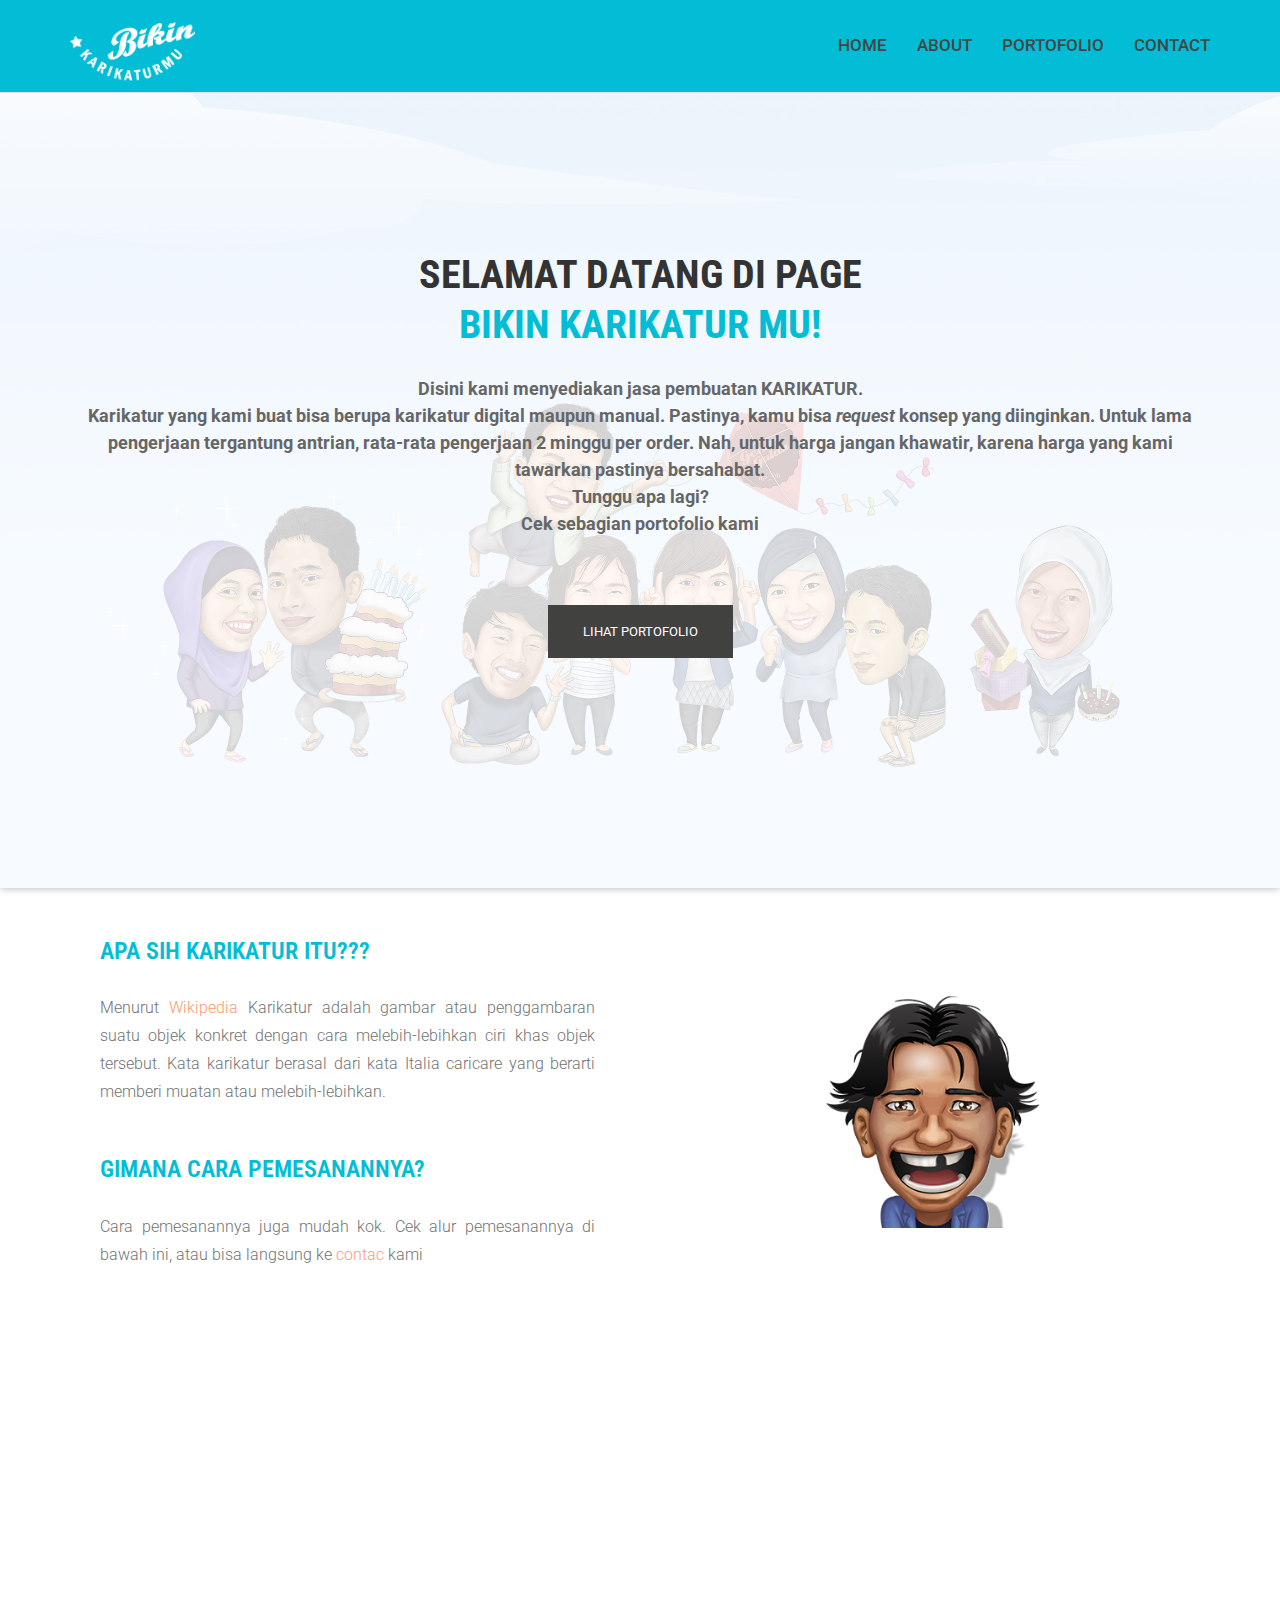
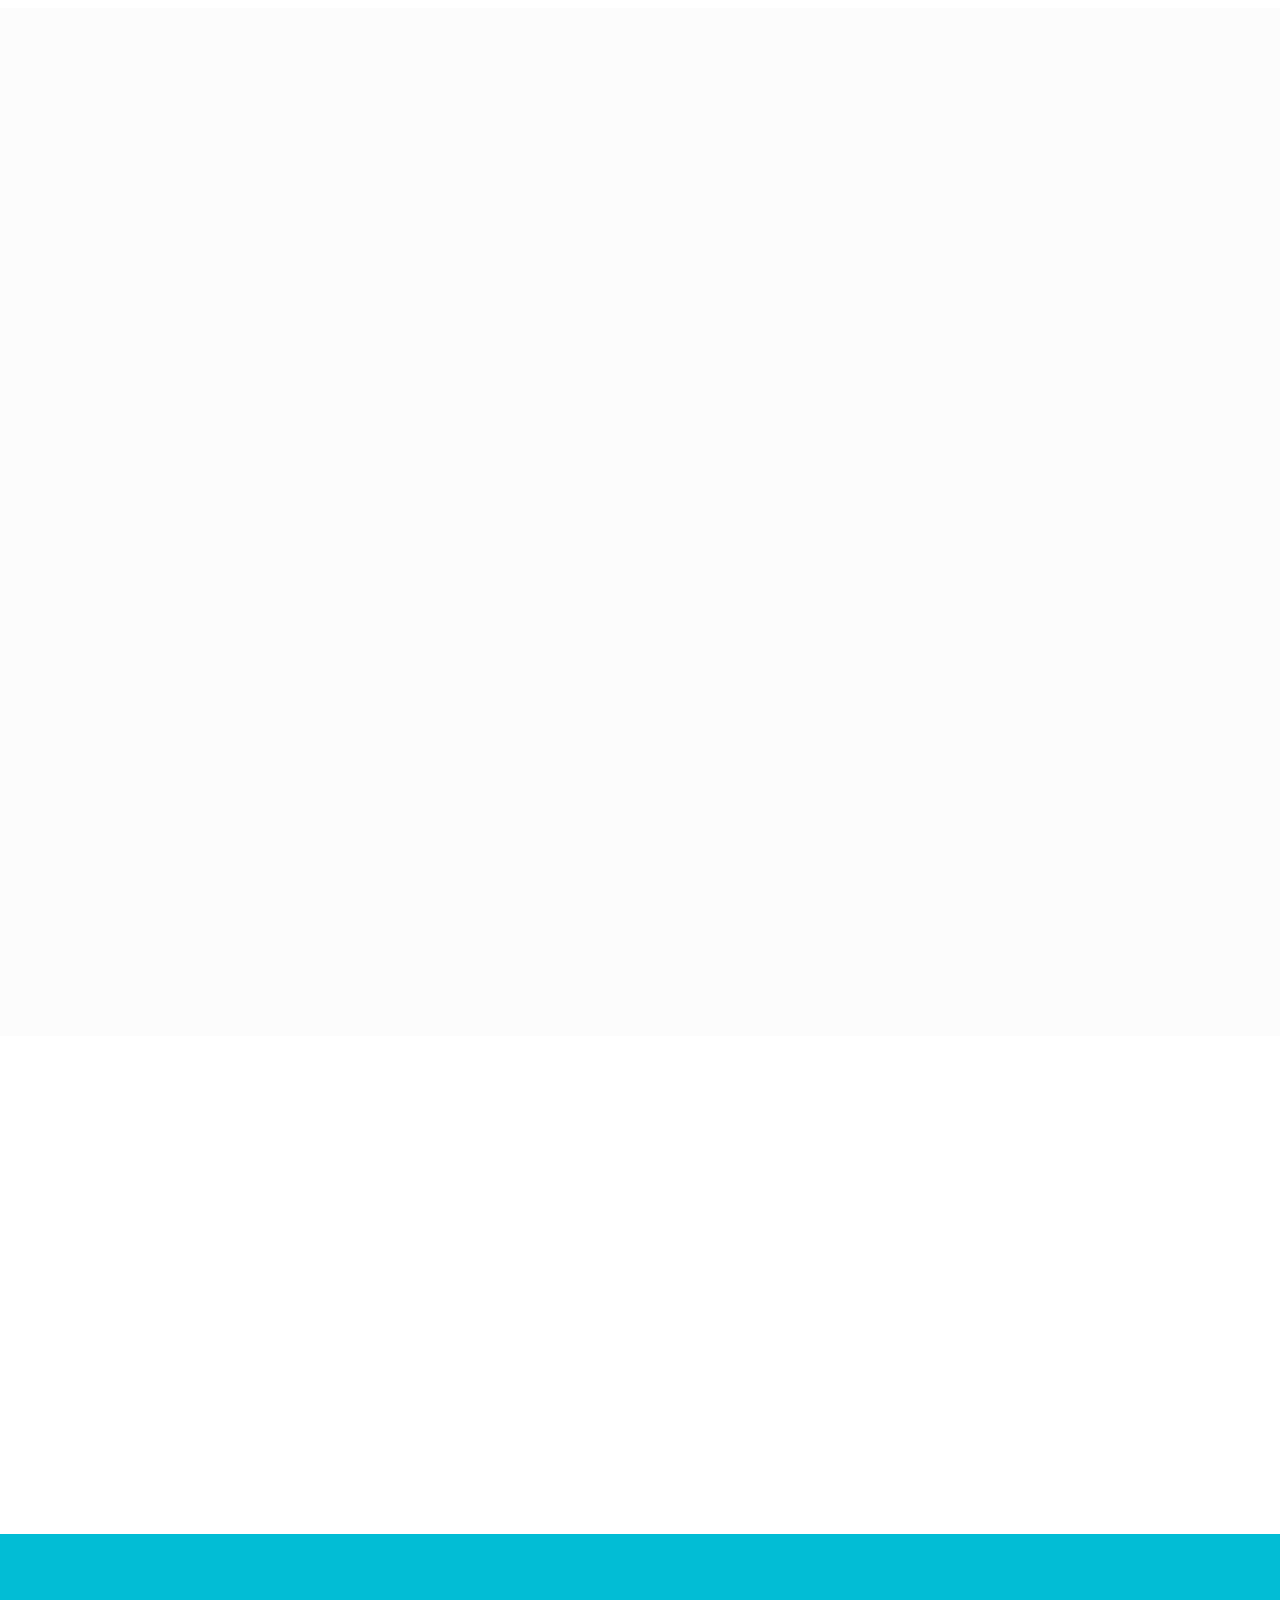
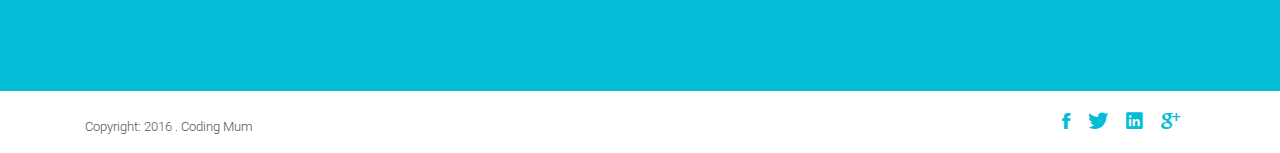
==== commit cc9d96a8: "resize logo" ====
--- a/index.html
+++ b/index.html
@@ -74,7 +74,7 @@
                 <!-- logo -->
                 <div class="navbar-brand">
                     <a href="index.html">
-                        <img src="images/logo-pth.png" alt="" width="135">
+                        <img src="images/logo-pth.png" alt="" width="125">
                     </a>
                 </div>
                 <!-- /logo -->
--- a/css/main.css
+++ b/css/main.css
@@ -40,6 +40,7 @@
 
 a:hover {
     text-decoration: none;
+    
 }
 
 .section-heading {
@@ -223,6 +224,7 @@
     letter-spacing: normal;
     border-radius: 0;
 }
+
 
 #call-to-action {
     background: #02bdd5;
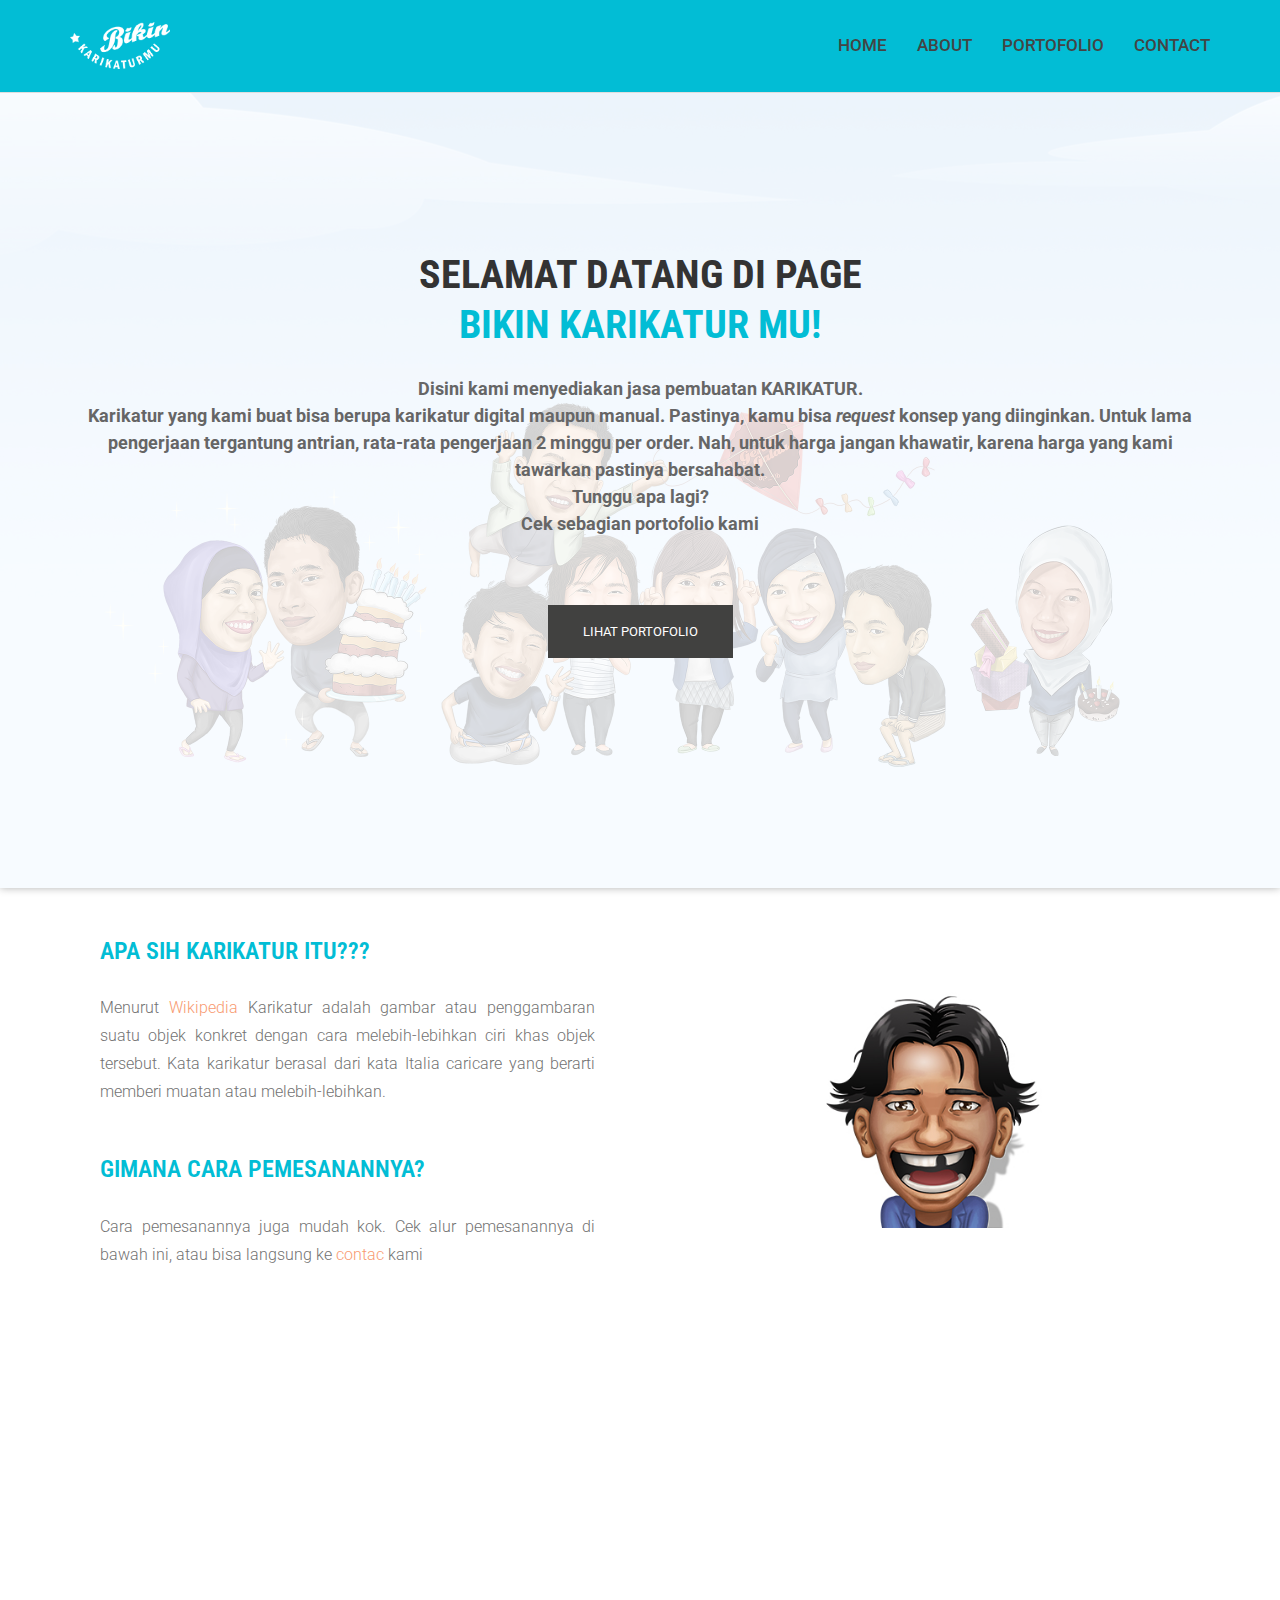
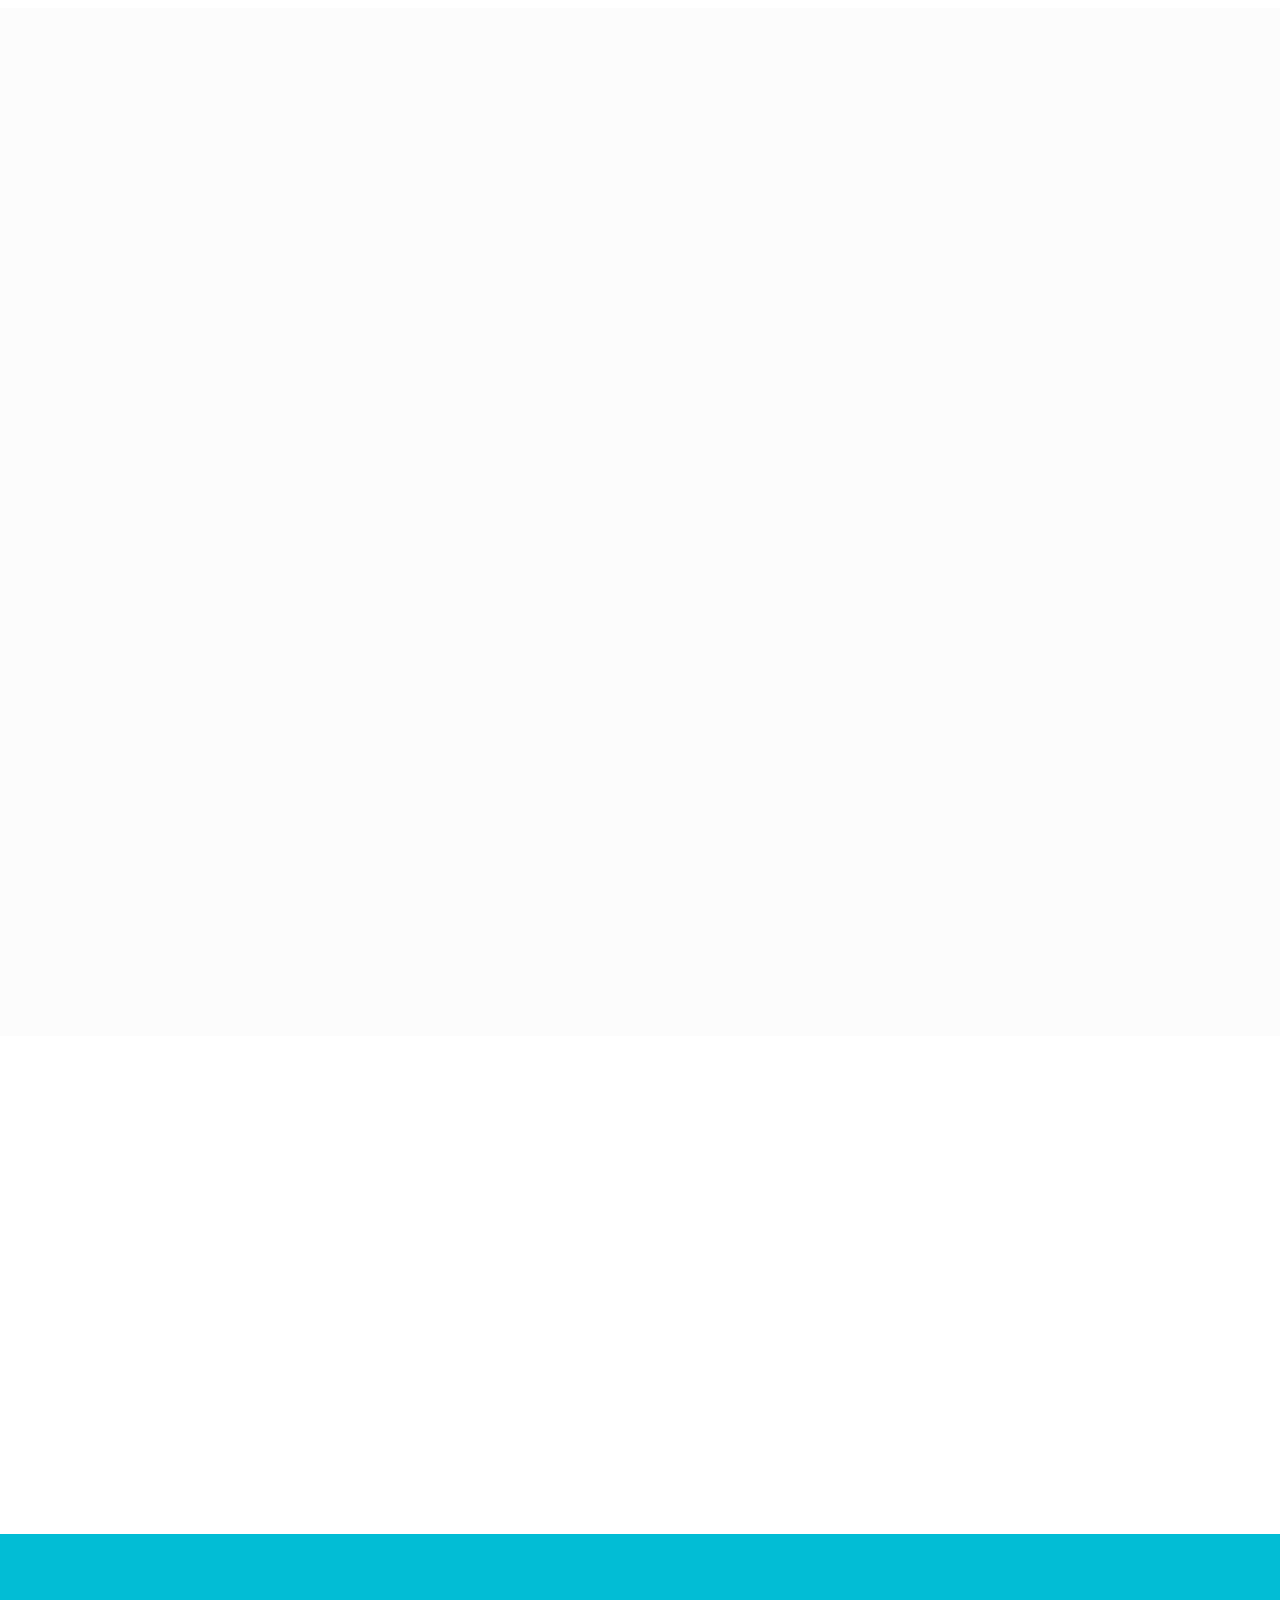
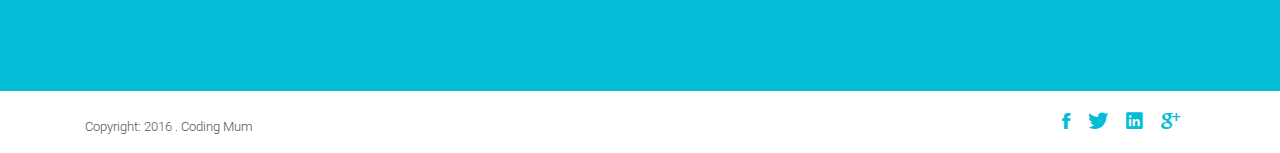
==== commit 9e01361c: "resize logo lagi" ====
--- a/index.html
+++ b/index.html
@@ -74,7 +74,7 @@
                 <!-- logo -->
                 <div class="navbar-brand">
                     <a href="index.html">
-                        <img src="images/logo-pth.png" alt="" width="125">
+                        <img src="images/logo-pth.png" alt="" width="100">
                     </a>
                 </div>
                 <!-- /logo -->
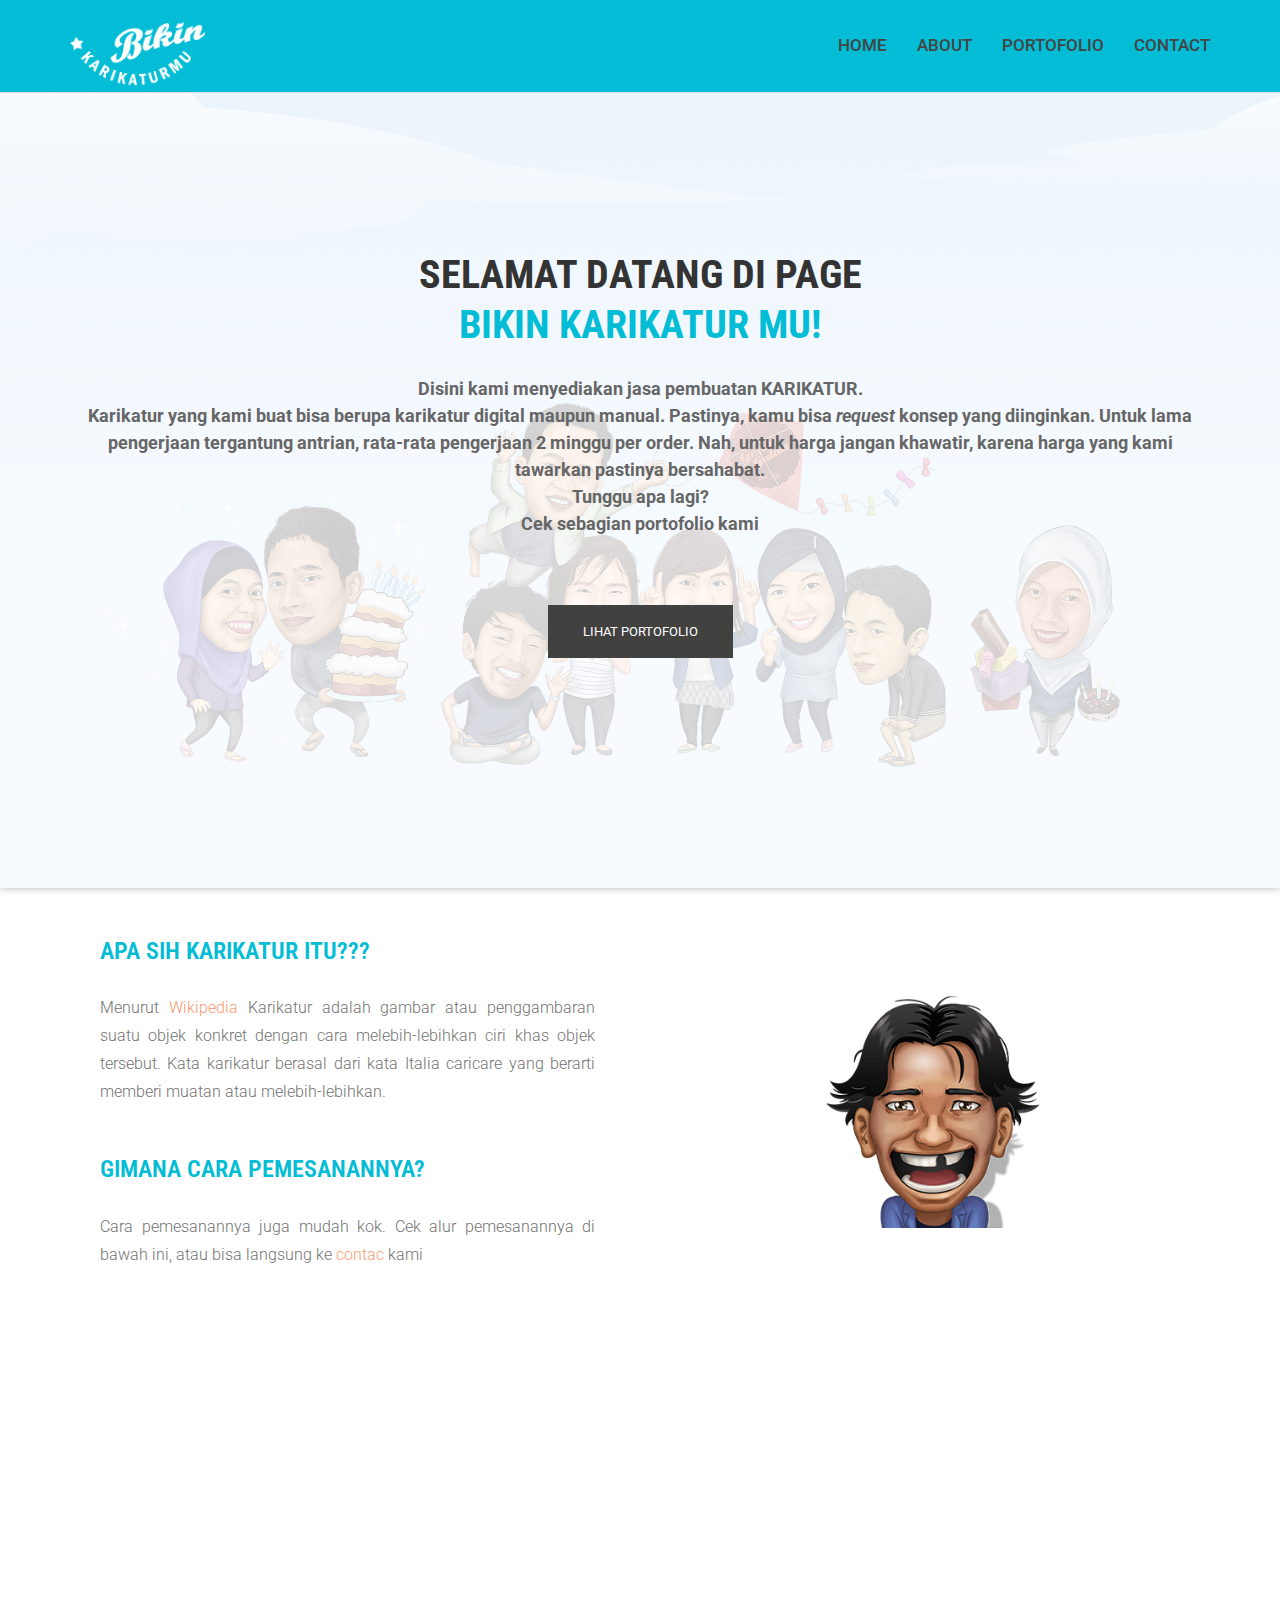
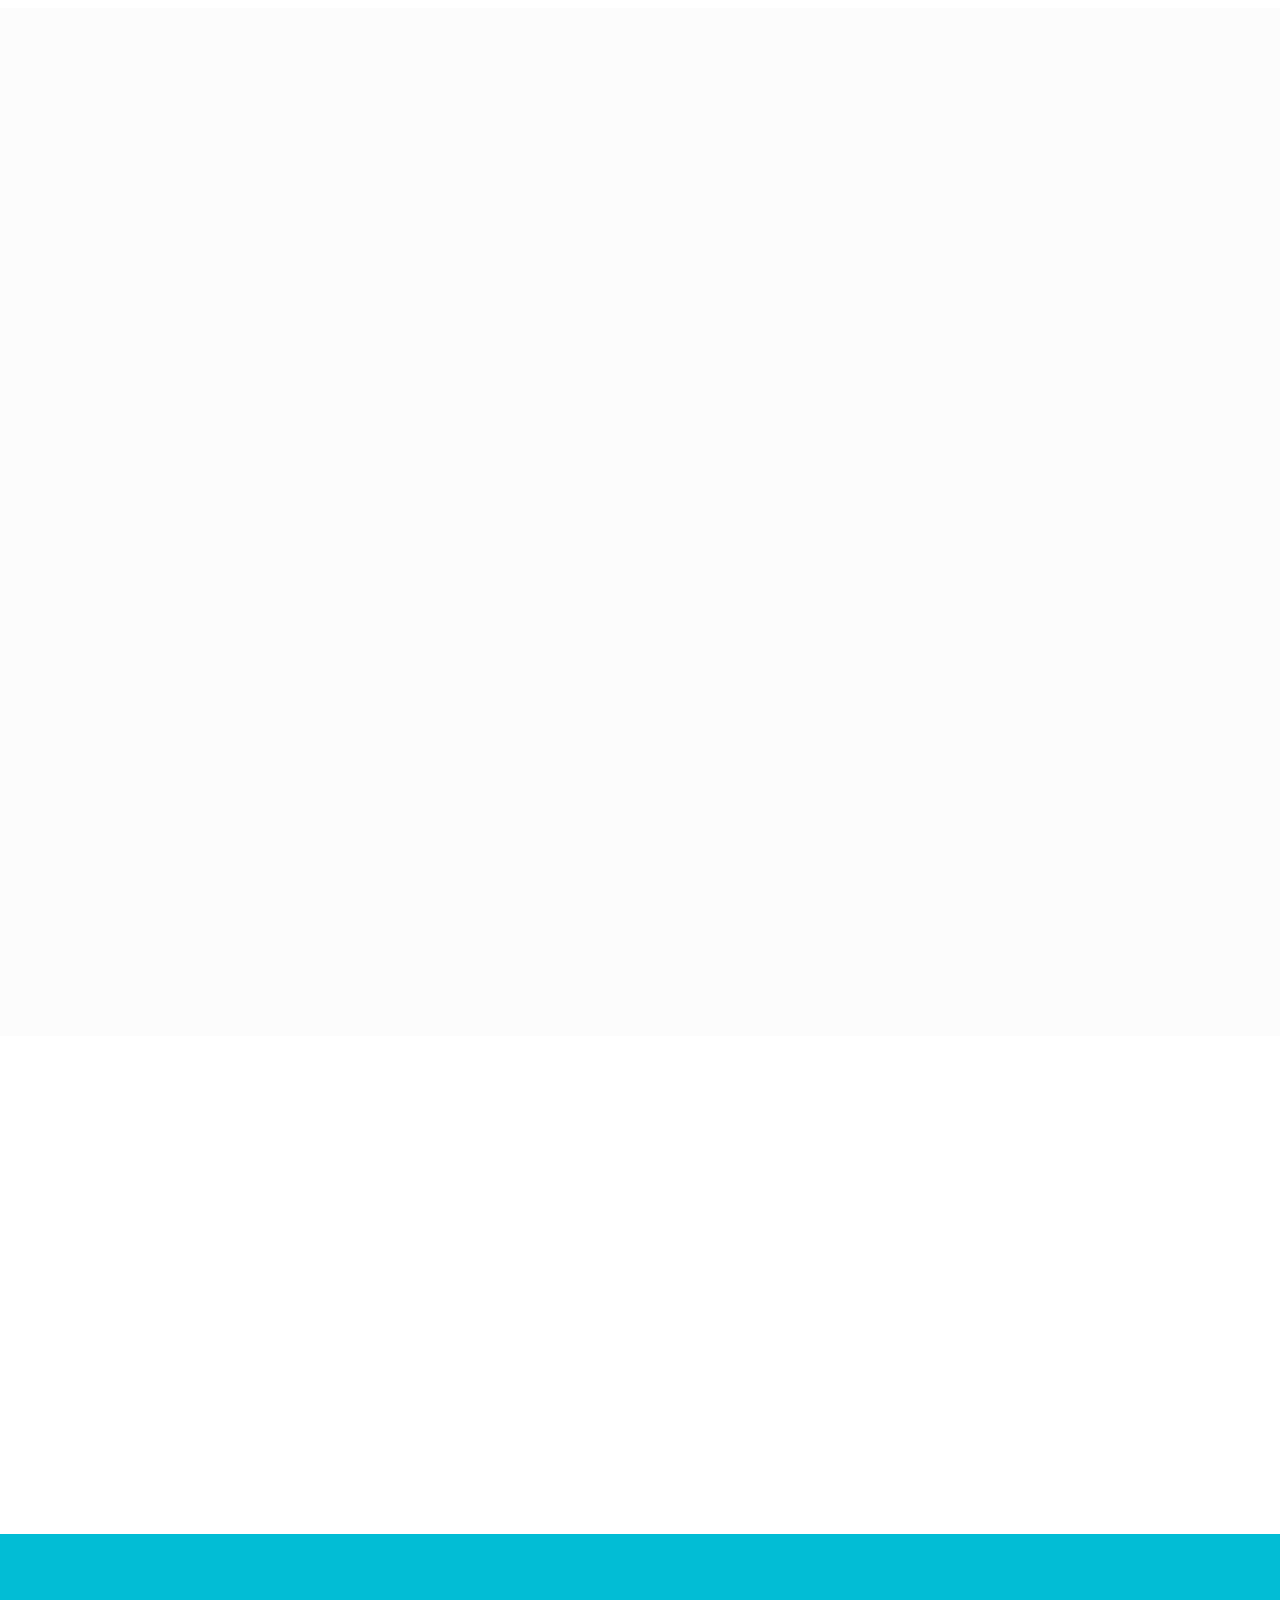
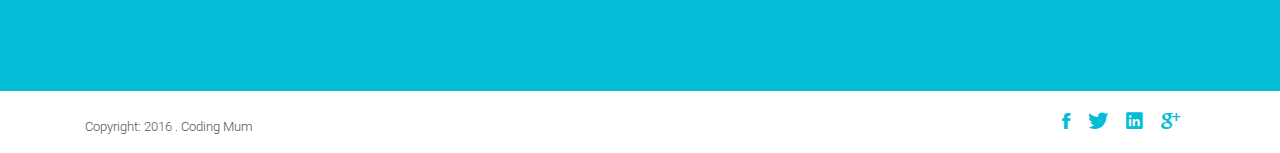
==== commit 2c5faafc: "resize logo lagi" ====
--- a/index.html
+++ b/index.html
@@ -74,7 +74,7 @@
                 <!-- logo -->
                 <div class="navbar-brand">
                     <a href="index.html">
-                        <img src="images/logo-pth.png" alt="" width="100">
+                        <img src="images/logo-pth.png" alt="" width="135">
                     </a>
                 </div>
                 <!-- /logo -->
